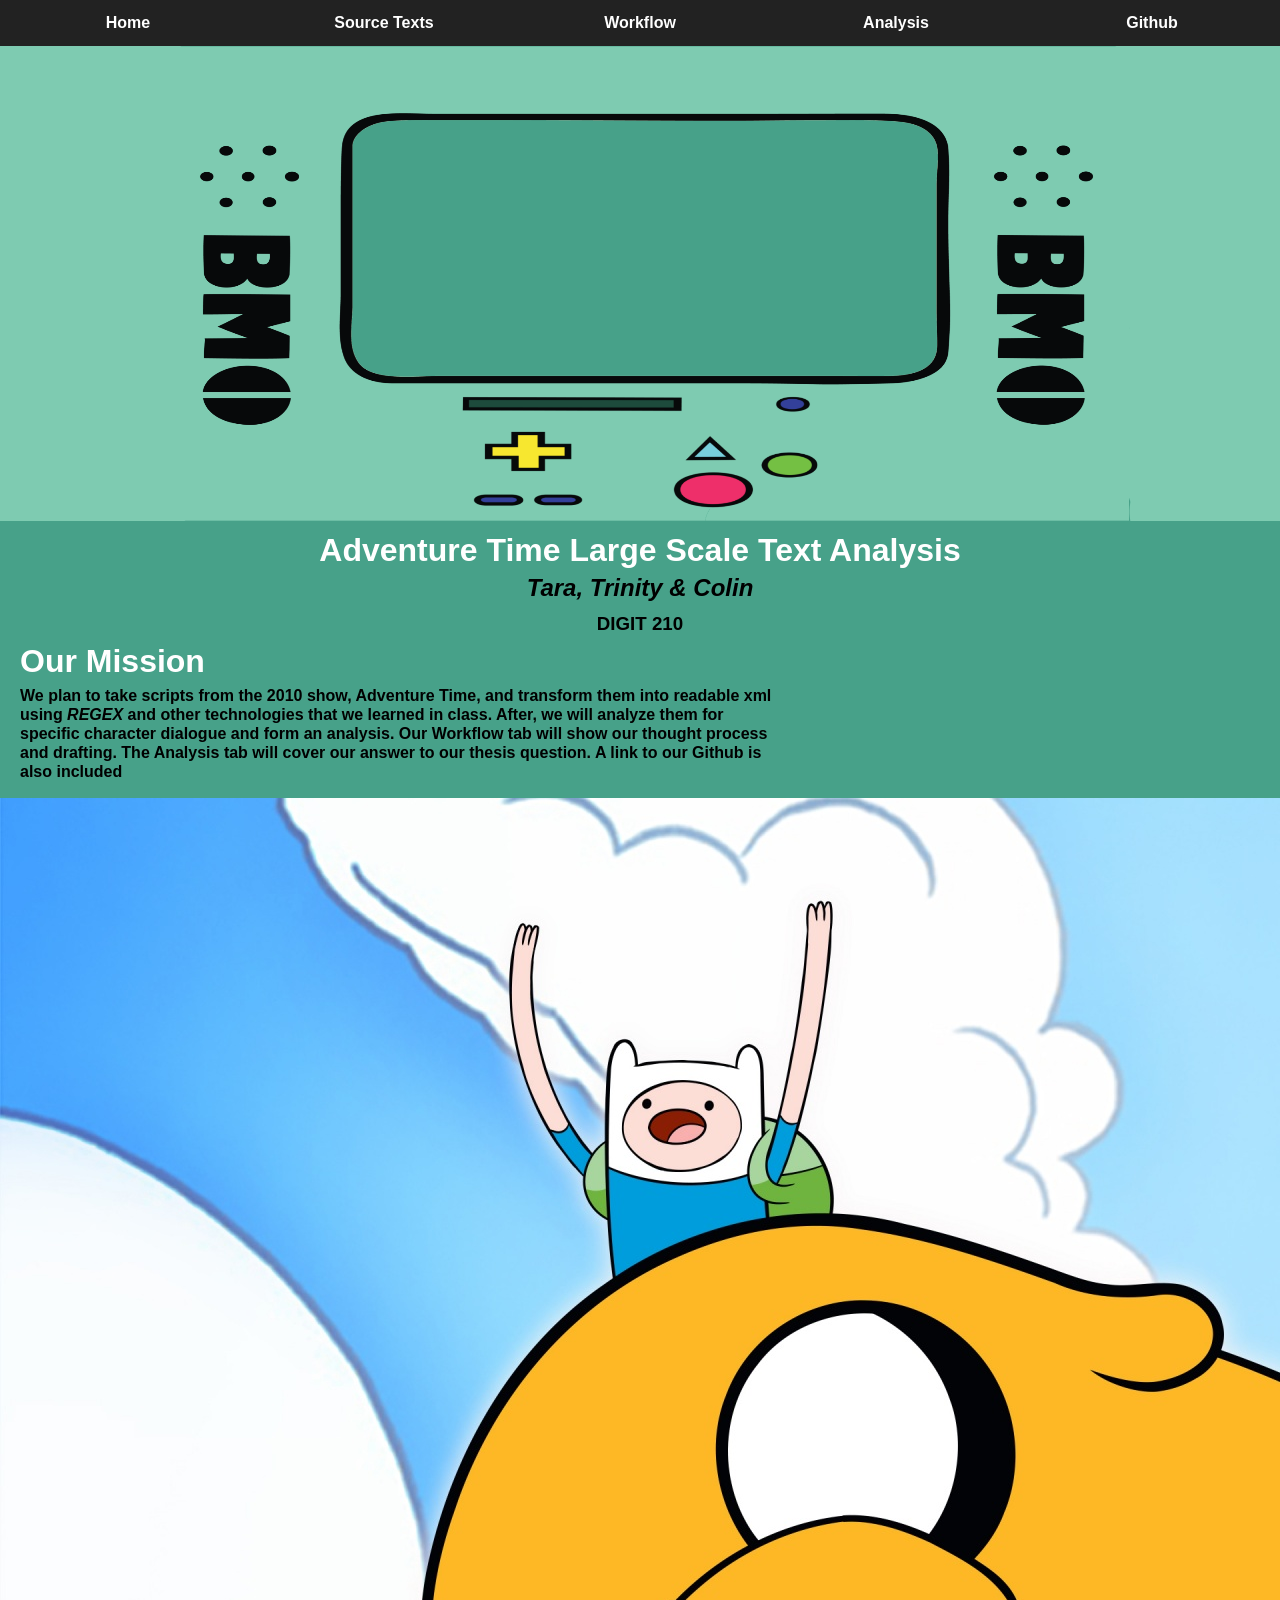
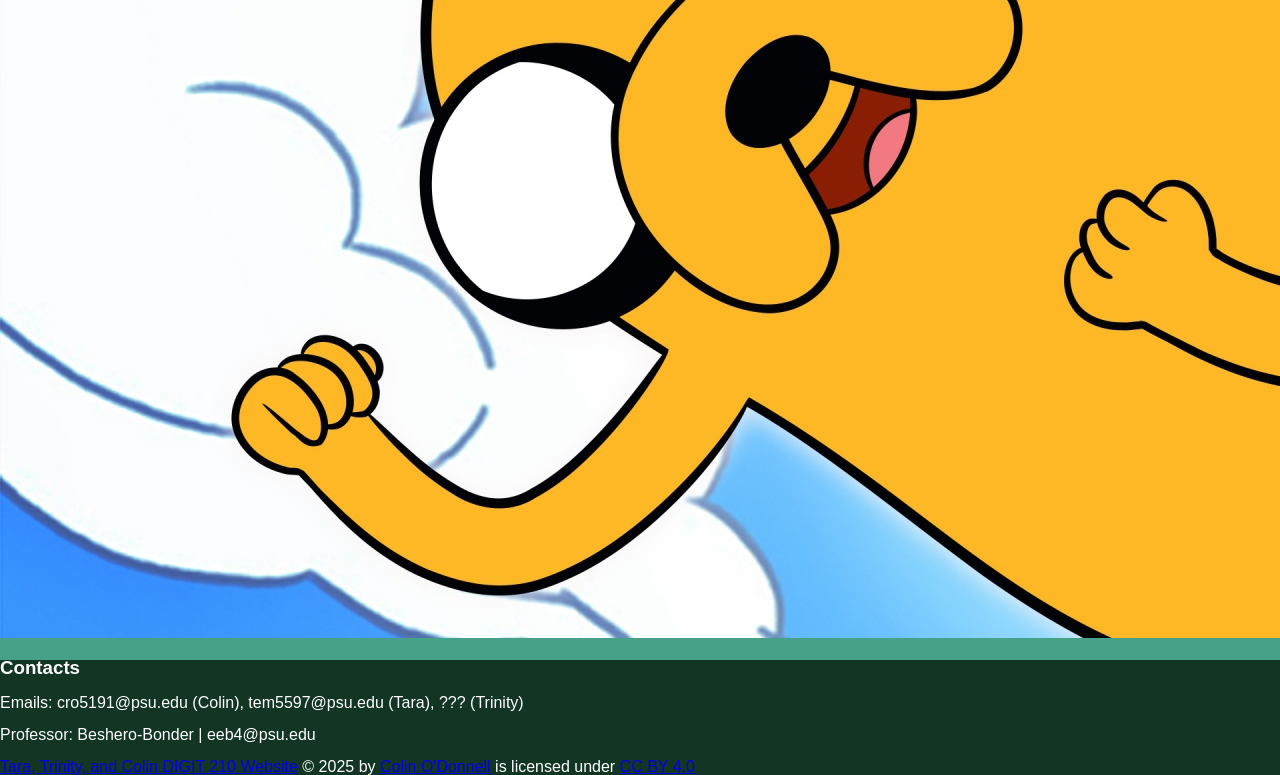
==== docs/index.html @ f9e082cf "fixed faulty .gitignore" ====
<!DOCTYPE html>
<html xmlns="http://www.w3.org/1999/xhtml">
  
    <head>
       
        <title>Adventure Time Large Text Analysis</title>
        <meta charset="UTF-8" />
        <meta name="viewport" content="width=device-width, initial-scale=1.0" />
       
        <link rel="stylesheet" type="text/css" href="style.css" />
    </head>
    
    
    <body>
        <nav class="navbar">
            <a href="index.html">Home</a>
            <a href="https://adventuretime.fandom.com/wiki/Category:Transcripts" target="_blank">Source Texts</a>
            <a href="workflow.html">Workflow</a>
            <a href="analysis.html">Analysis</a>
            <a href="https://github.com/Tara1224/AdventureTime" target="_blank">Github</a>
        </nav>
       
        
            <div style="max-width: 560px; margin: center;">
                <iframe class="video" height="300" width="700"
                    src="https://www.youtube.com/embed/kMDaAcfCYow?si=d3mngenCUAfMWAOf"
                    title="YouTube video player"
                    style="border: 1;"
                    allow="accelerometer; autoplay; clipboard-write; encrypted-media; gyroscope; picture-in-picture; web-share"
                    allowfullscreen="">
                </iframe>
                <img src="images/bmo.png" alt="background" class="computer">
                </img>
            </div>
           
        
        <h1 style="text-align:center;">Adventure Time Large Scale Text Analysis</h1>
        <h2 style="text-align:center;"><i>Tara, Trinity &amp; Colin</i></h2>
        <h3 style="text-align:center;">DIGIT 210</h3>
        <div class="mission-container">
            <div class="mission-text">
                <h1 style="margin-left:20px;">Our Mission</h1>
                <h4 style="margin-left:20px;">
                    We plan to take scripts from the 2010 show, Adventure Time, and transform them into readable xml<br></br>
                    using <i>REGEX</i> and other technologies that we learned in class. After, we will analyze them for<br></br>
                    specific character dialogue and form an analysis.
                    Our Workflow tab will show our thought process<br></br>
                    and drafting. The Analysis tab will cover our answer to our thesis question. A link to our Github is<br></br>
                    also included
                </h4>
            </div>
            
            
         
            
        </div>
        <img src="images/finn.jpg" alt="finn the human" class="finn"></img>
        <footer>
        <h3><b>Contacts</b> 
        </h3>
        
        
        Emails: cro5191@psu.edu (Colin), tem5597@psu.edu (Tara), ??? (Trinity)<br></br>
        Professor: Beshero-Bonder | eeb4@psu.edu<br></br>
        <a href="https://example.com">Tara, Trinity, and Colin DIGIT 210 Website</a> © 2025 by <a href="https://example.com">Colin O'Donnell</a> is licensed under <a href="https://creativecommons.org/licenses/by/4.0/">CC BY 4.0</a><img src="https://mirrors.creativecommons.org/presskit/icons/cc.svg" alt="" style="max-width: 1em;max-height:1em;margin-left: .2em;"></img>
        </footer>
    </body>
</html>
---- docs/style.css ----
figcaption { 
    text-align: center;
    background: pink;
    }
    
body {
    background: #47A189;
    font-family: Arial, "Courier New", sans-serif;
    line-height:1.0em;
    margin: 0;            
    overflow-x: hidden;  
}
/*.computer and .video are apart of the bmo setup, where the z-index indicates which sits on top. 
In this case, the computer.png sits on top.*/ 
.computer {
    position: relative;
    display: block;   
    width: 100vw;        
    height: 475px;         
    overflow: hidden;
    z-index: 2;
    pointer-events: none; 
    /*this pointer-events: none; gives an error in CSS editor but it works in the browser so I will keep it*/
}
.video {
    position: absolute;      
    top: 80px;              
    left: 325px;             
    width: 700px;          
    height: 300px;
    z-index: 1;            
}



.navbar {
    background-color: #222;
    display: flex; 
}


.navbar a {
    flex: 1;                   
    text-align: center;
    padding: 15px;
    color: white;
    text-decoration: none;
    font-weight: bold;
    display: block;
}


.navbar a:hover {
    background-color: #47A189;
}

h1 {
   color: white;
}
footer {
    background:#123524;
    color: white;
}
h4 {
    line-height:0.6em;
    
}
.finn {
    display: inline-block;           
    transition: transform 1.1s ease; 
}

.finn:hover {
transform: translateY(-25px);
}
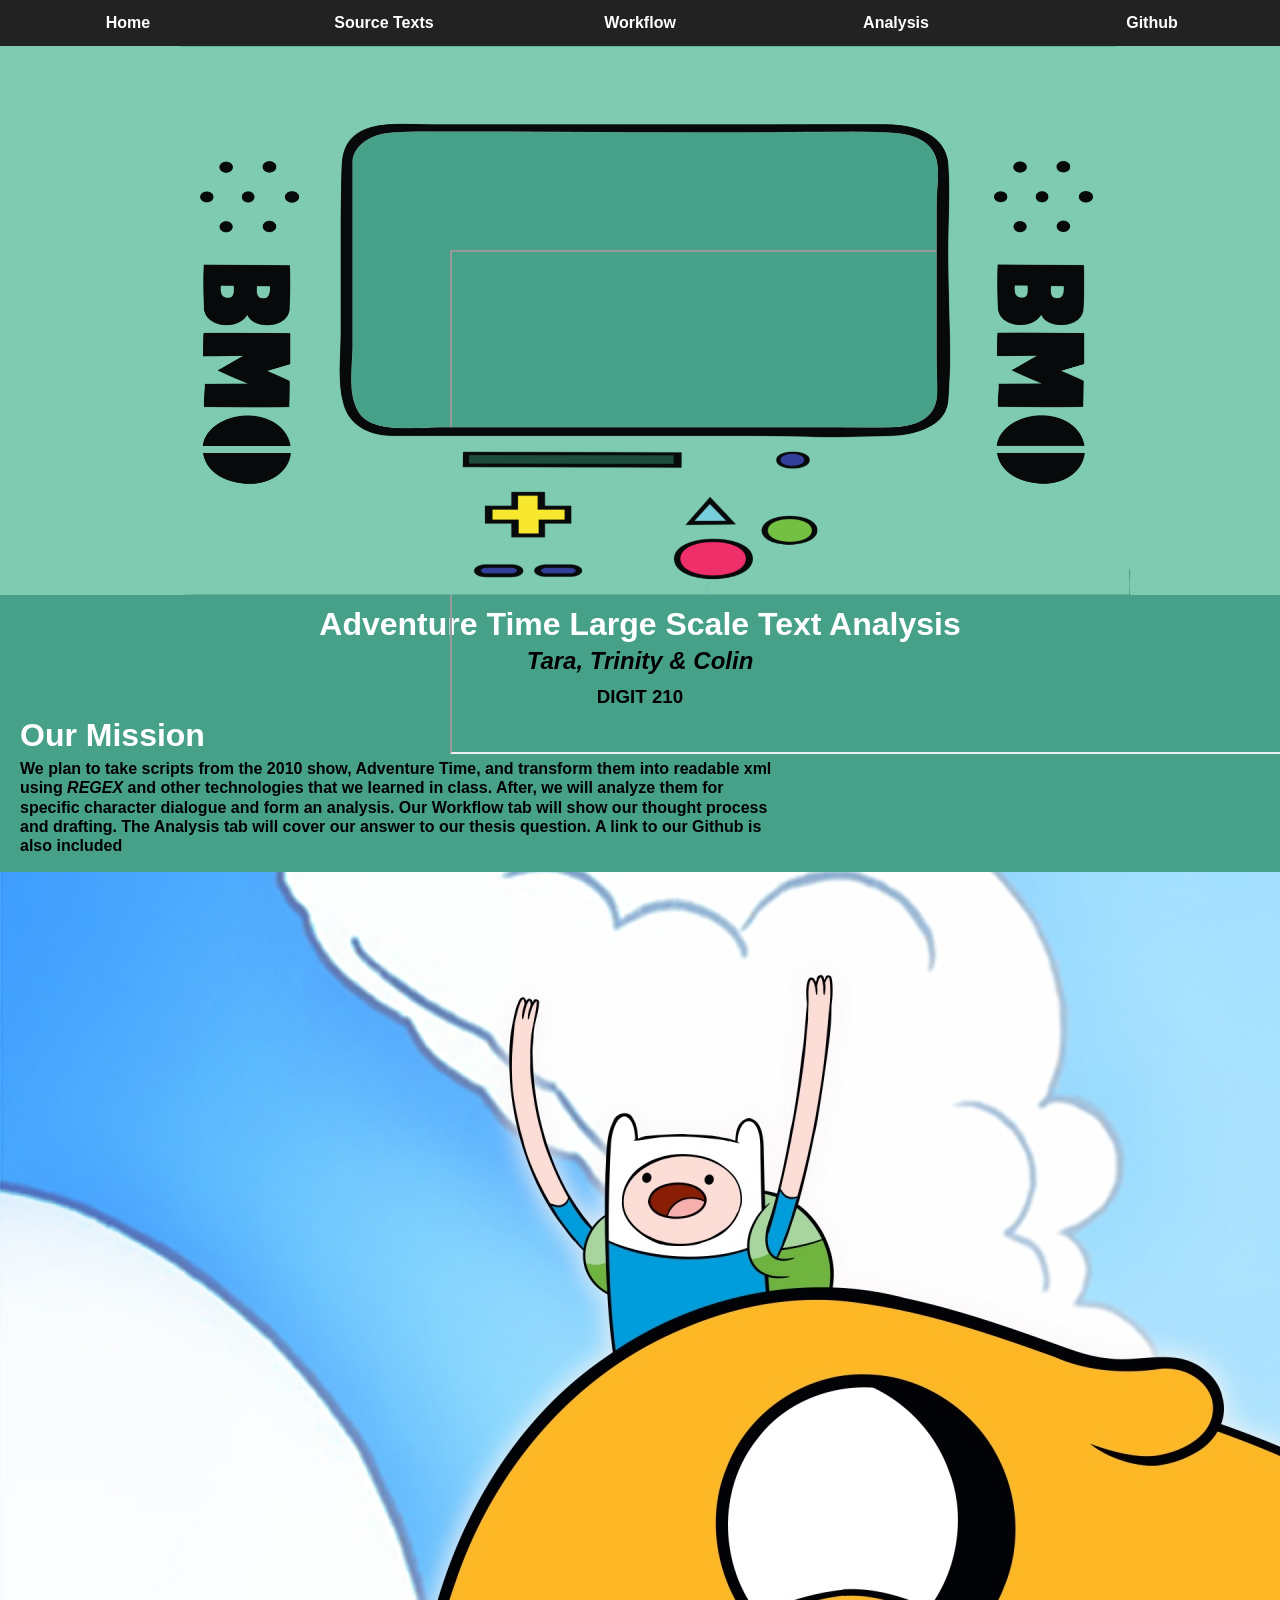
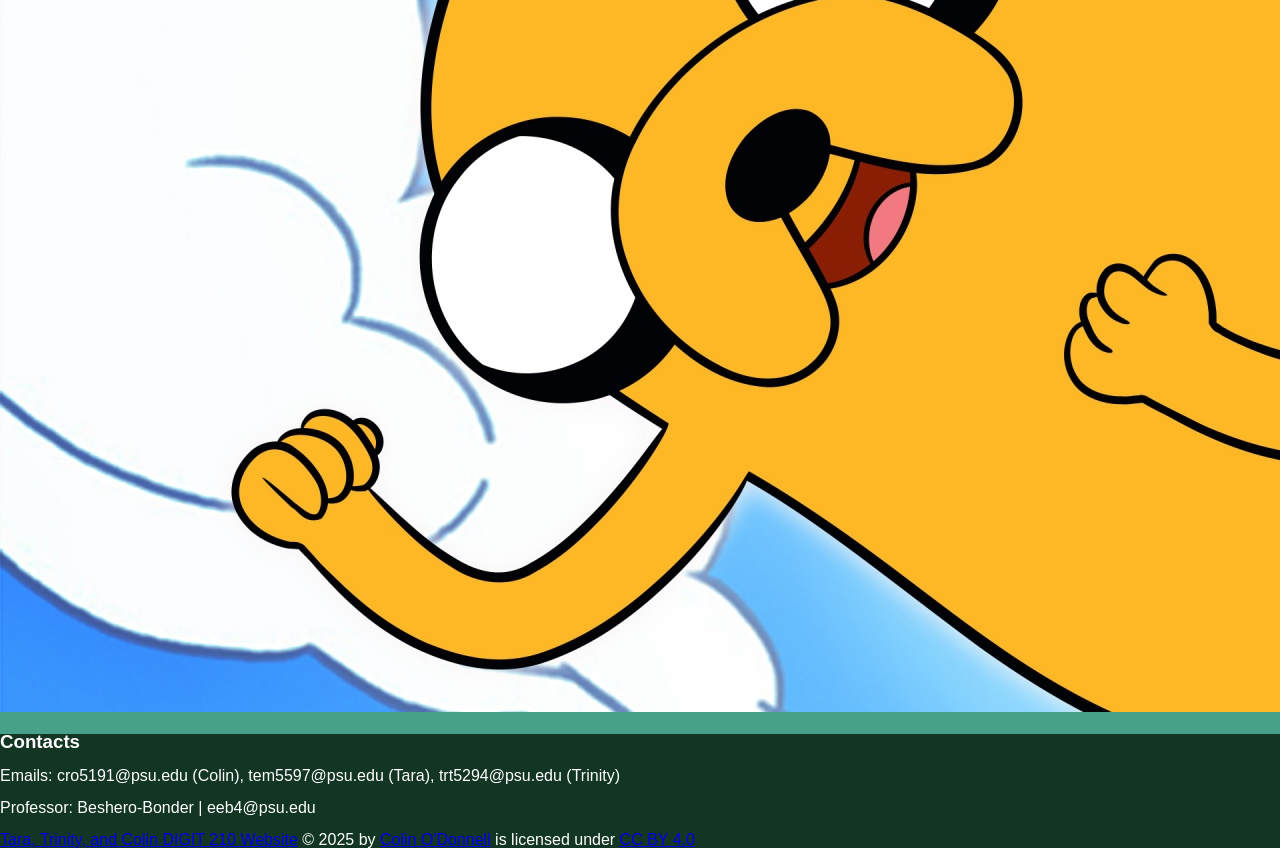
==== commit 784eba5e: "added documentation" ====
--- a/docs/index.html
+++ b/docs/index.html
@@ -60,7 +60,7 @@
         </h3>
         
         
-        Emails: cro5191@psu.edu (Colin), tem5597@psu.edu (Tara), ??? (Trinity)<br></br>
+        Emails: cro5191@psu.edu (Colin), tem5597@psu.edu (Tara), trt5294@psu.edu (Trinity)<br></br>
         Professor: Beshero-Bonder | eeb4@psu.edu<br></br>
         <a href="https://example.com">Tara, Trinity, and Colin DIGIT 210 Website</a> © 2025 by <a href="https://example.com">Colin O'Donnell</a> is licensed under <a href="https://creativecommons.org/licenses/by/4.0/">CC BY 4.0</a><img src="https://mirrors.creativecommons.org/presskit/icons/cc.svg" alt="" style="max-width: 1em;max-height:1em;margin-left: .2em;"></img>
         </footer>
--- a/docs/style.css
+++ b/docs/style.css
@@ -16,7 +16,7 @@
     position: relative;
     display: block;   
     width: 100vw;        
-    height: 475px;         
+    height:auto;
     overflow: hidden;
     z-index: 2;
     pointer-events: none; 
@@ -24,10 +24,10 @@
 }
 .video {
     position: absolute;      
-    top: 80px;              
-    left: 325px;             
-    width: 700px;          
-    height: 300px;
+    top: 250px;              
+    left: 450px;             
+    width: 900px;          
+    height: 500px;
     z-index: 1;            
 }
 
@@ -72,4 +72,4 @@
 
 .finn:hover {
 transform: translateY(-25px);
-}
+}
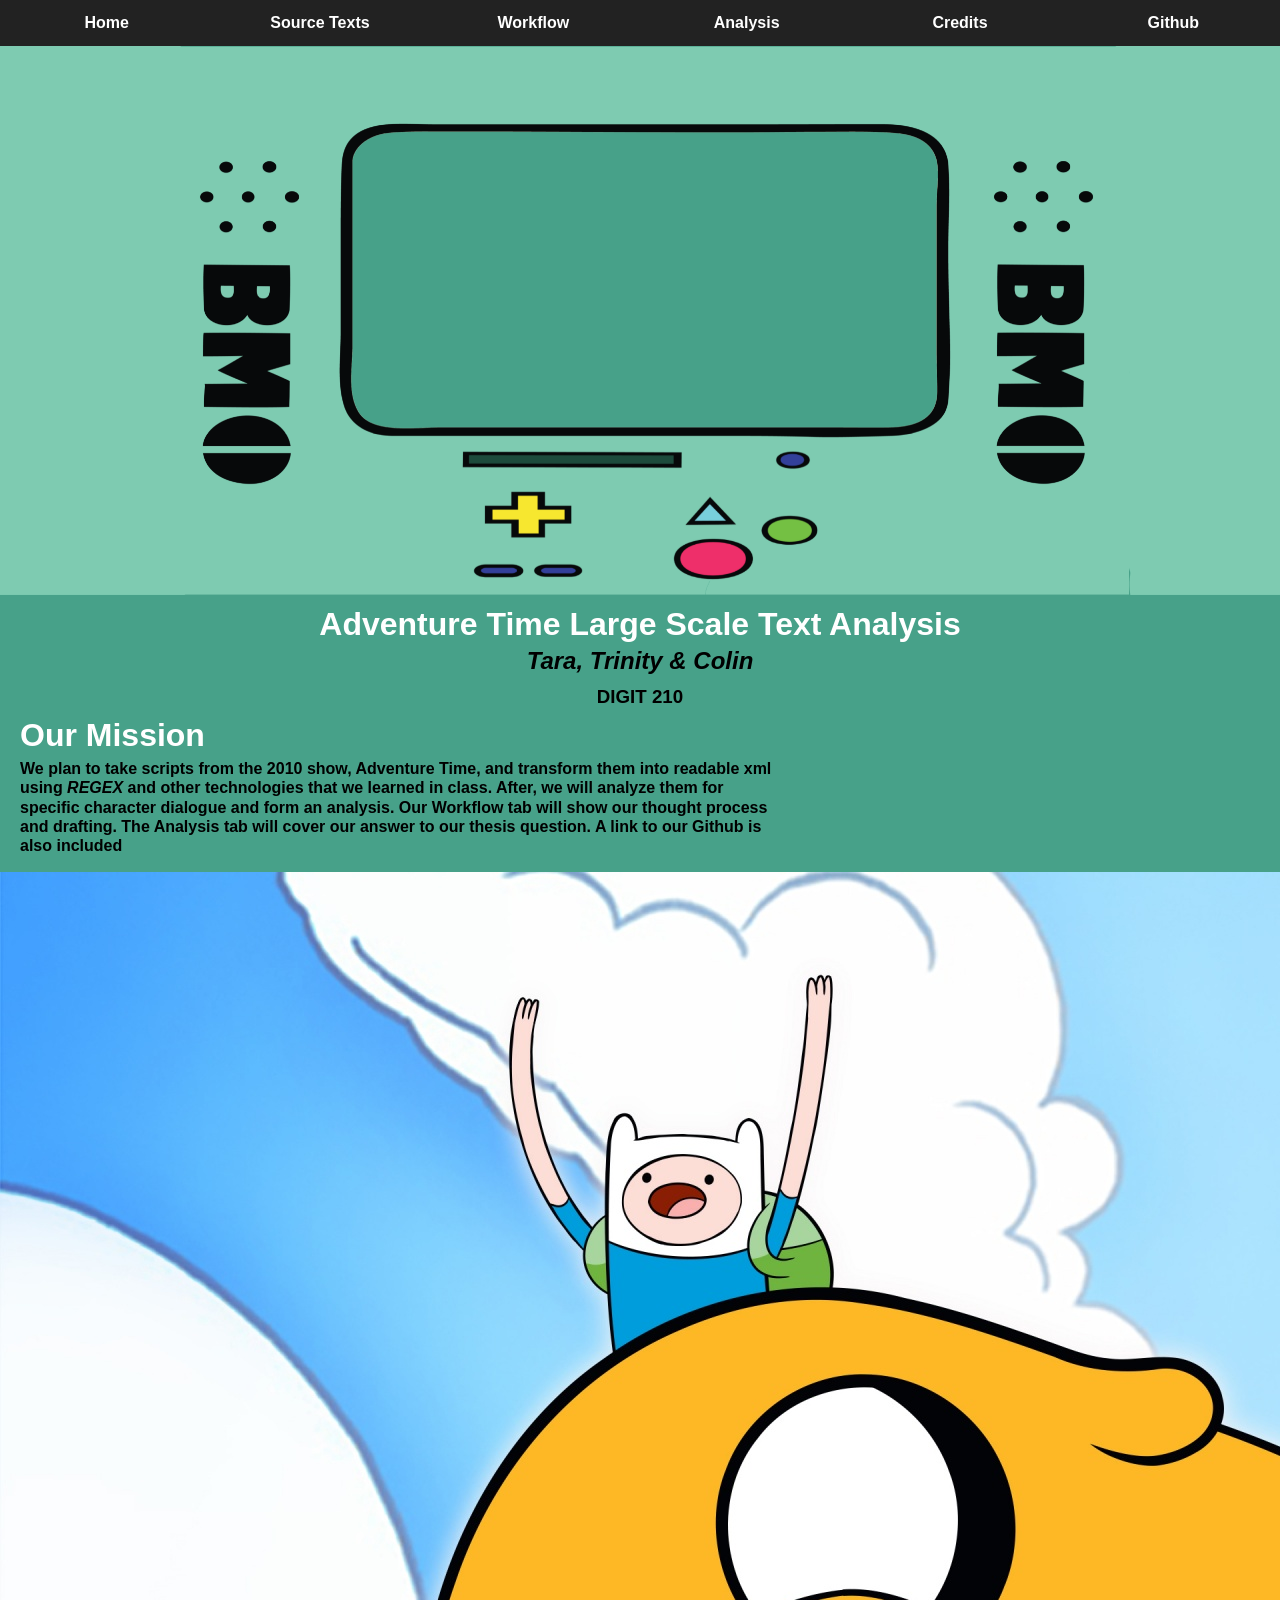
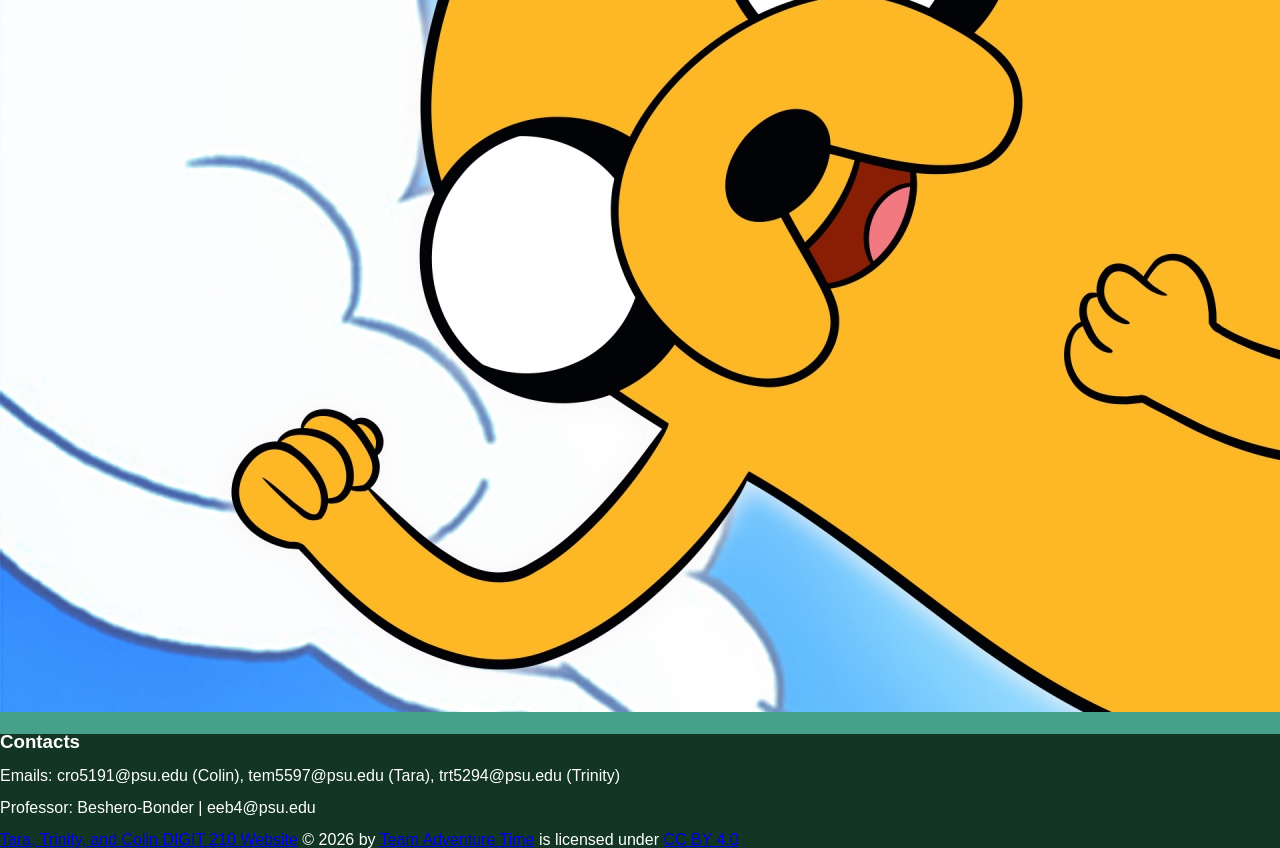
==== commit 4f6c5268: "credits page" ====
--- a/docs/index.html
+++ b/docs/index.html
@@ -17,6 +17,7 @@
             <a href="https://adventuretime.fandom.com/wiki/Category:Transcripts" target="_blank">Source Texts</a>
             <a href="workflow.html">Workflow</a>
             <a href="analysis.html">Analysis</a>
+            <a href="credits.html">Credits</a>
             <a href="https://github.com/Tara1224/AdventureTime" target="_blank">Github</a>
         </nav>
        
@@ -56,13 +57,13 @@
         </div>
         <img src="images/finn.jpg" alt="finn the human" class="finn"></img>
         <footer>
-        <h3><b>Contacts</b> 
-        </h3>
-        
-        
-        Emails: cro5191@psu.edu (Colin), tem5597@psu.edu (Tara), trt5294@psu.edu (Trinity)<br></br>
-        Professor: Beshero-Bonder | eeb4@psu.edu<br></br>
-        <a href="https://example.com">Tara, Trinity, and Colin DIGIT 210 Website</a> © 2025 by <a href="https://example.com">Colin O'Donnell</a> is licensed under <a href="https://creativecommons.org/licenses/by/4.0/">CC BY 4.0</a><img src="https://mirrors.creativecommons.org/presskit/icons/cc.svg" alt="" style="max-width: 1em;max-height:1em;margin-left: .2em;"></img>
+            <h3><b>Contacts</b> 
+            </h3>
+            
+            
+            Emails: cro5191@psu.edu (Colin), tem5597@psu.edu (Tara), trt5294@psu.edu (Trinity)<br></br>
+            Professor: Beshero-Bonder | eeb4@psu.edu<br></br>
+            <a href="https://example.com">Tara, Trinity, and Colin DIGIT 210 Website</a> © 2026 by <a href="https://example.com">Team Adventure Time</a> is licensed under <a href="https://creativecommons.org/licenses/by/4.0/">CC BY 4.0</a><img src="https://mirrors.creativecommons.org/presskit/icons/cc.svg" alt="" style="max-width: 1em;max-height:1em;margin-left: .2em;"></img>
         </footer>
     </body>
 </html>
--- a/docs/style.css
+++ b/docs/style.css
@@ -24,8 +24,8 @@
 }
 .video {
     position: absolute;      
-    top: 250px;              
-    left: 450px;             
+    top: 50px;              
+    left: 250px;             
     width: 900px;          
     height: 500px;
     z-index: 1;            
@@ -72,4 +72,14 @@
 
 .finn:hover {
 transform: translateY(-25px);
+}
+
+.cyto {
+  display: inline-block;
+  transition: transform 0.7s ease;
+  transform-origin: left;
+}
+
+.cyto:hover {
+  transform: translateY(100px) scale(1.5);
 }
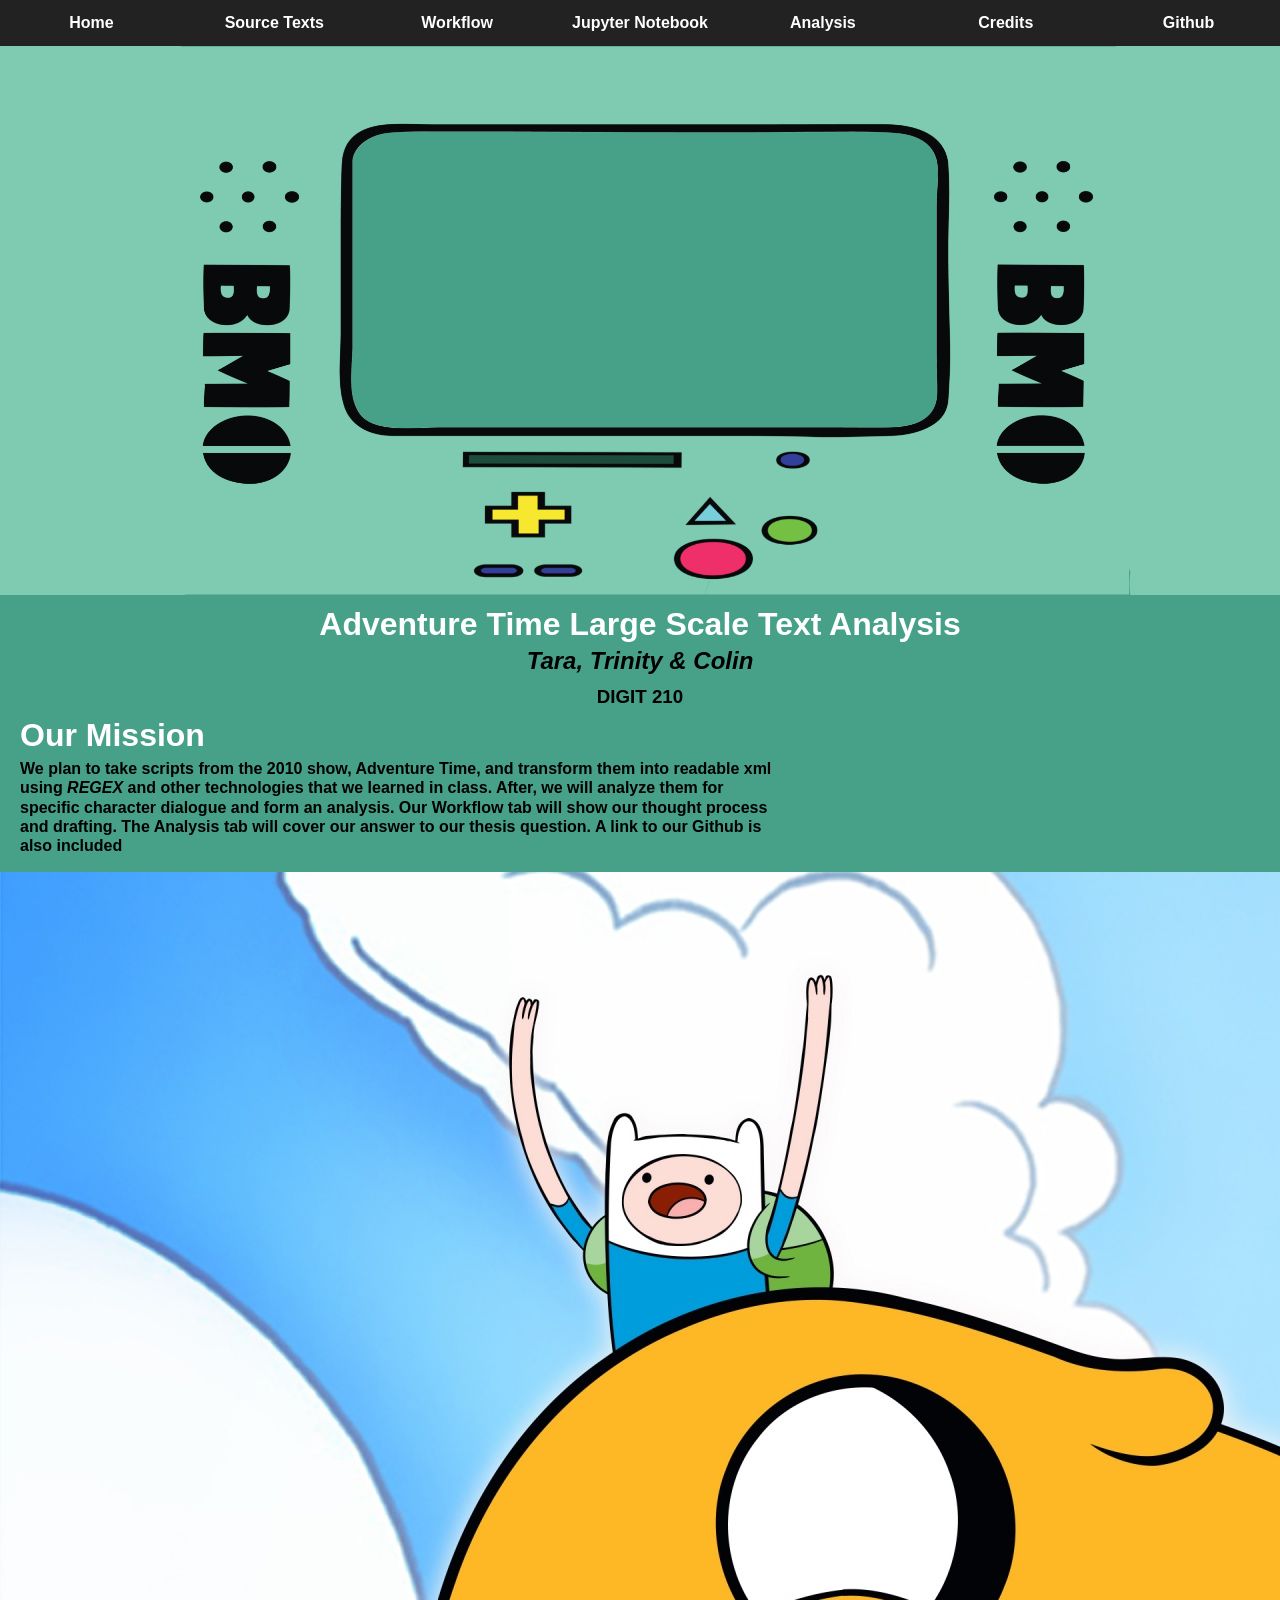
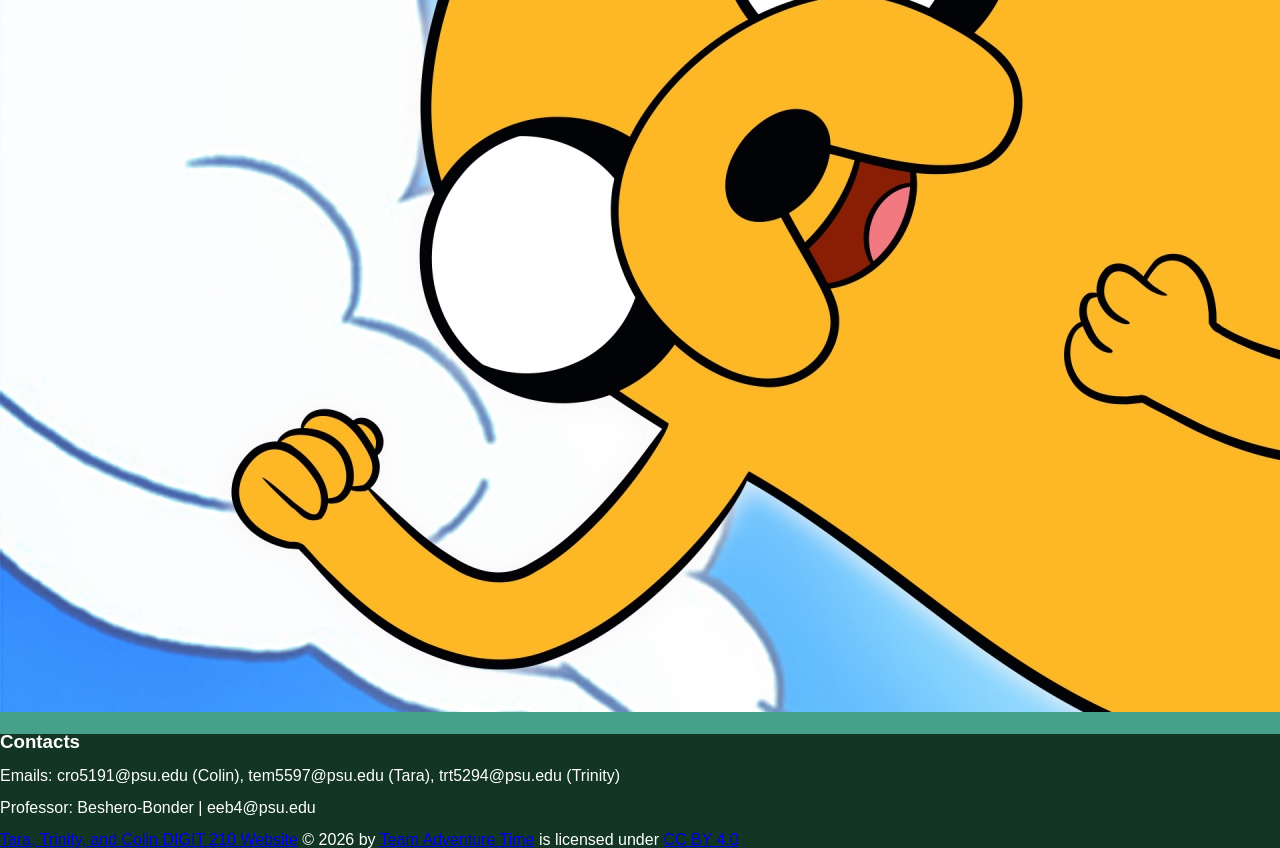
==== commit 85176e6b: "jupyter notebook page" ====
--- a/docs/index.html
+++ b/docs/index.html
@@ -16,8 +16,10 @@
             <a href="index.html">Home</a>
             <a href="https://adventuretime.fandom.com/wiki/Category:Transcripts" target="_blank">Source Texts</a>
             <a href="workflow.html">Workflow</a>
+            <a href="jupyter.html">Jupyter Notebook</a>
             <a href="analysis.html">Analysis</a>
             <a href="credits.html">Credits</a>
+            
             <a href="https://github.com/Tara1224/AdventureTime" target="_blank">Github</a>
         </nav>
        
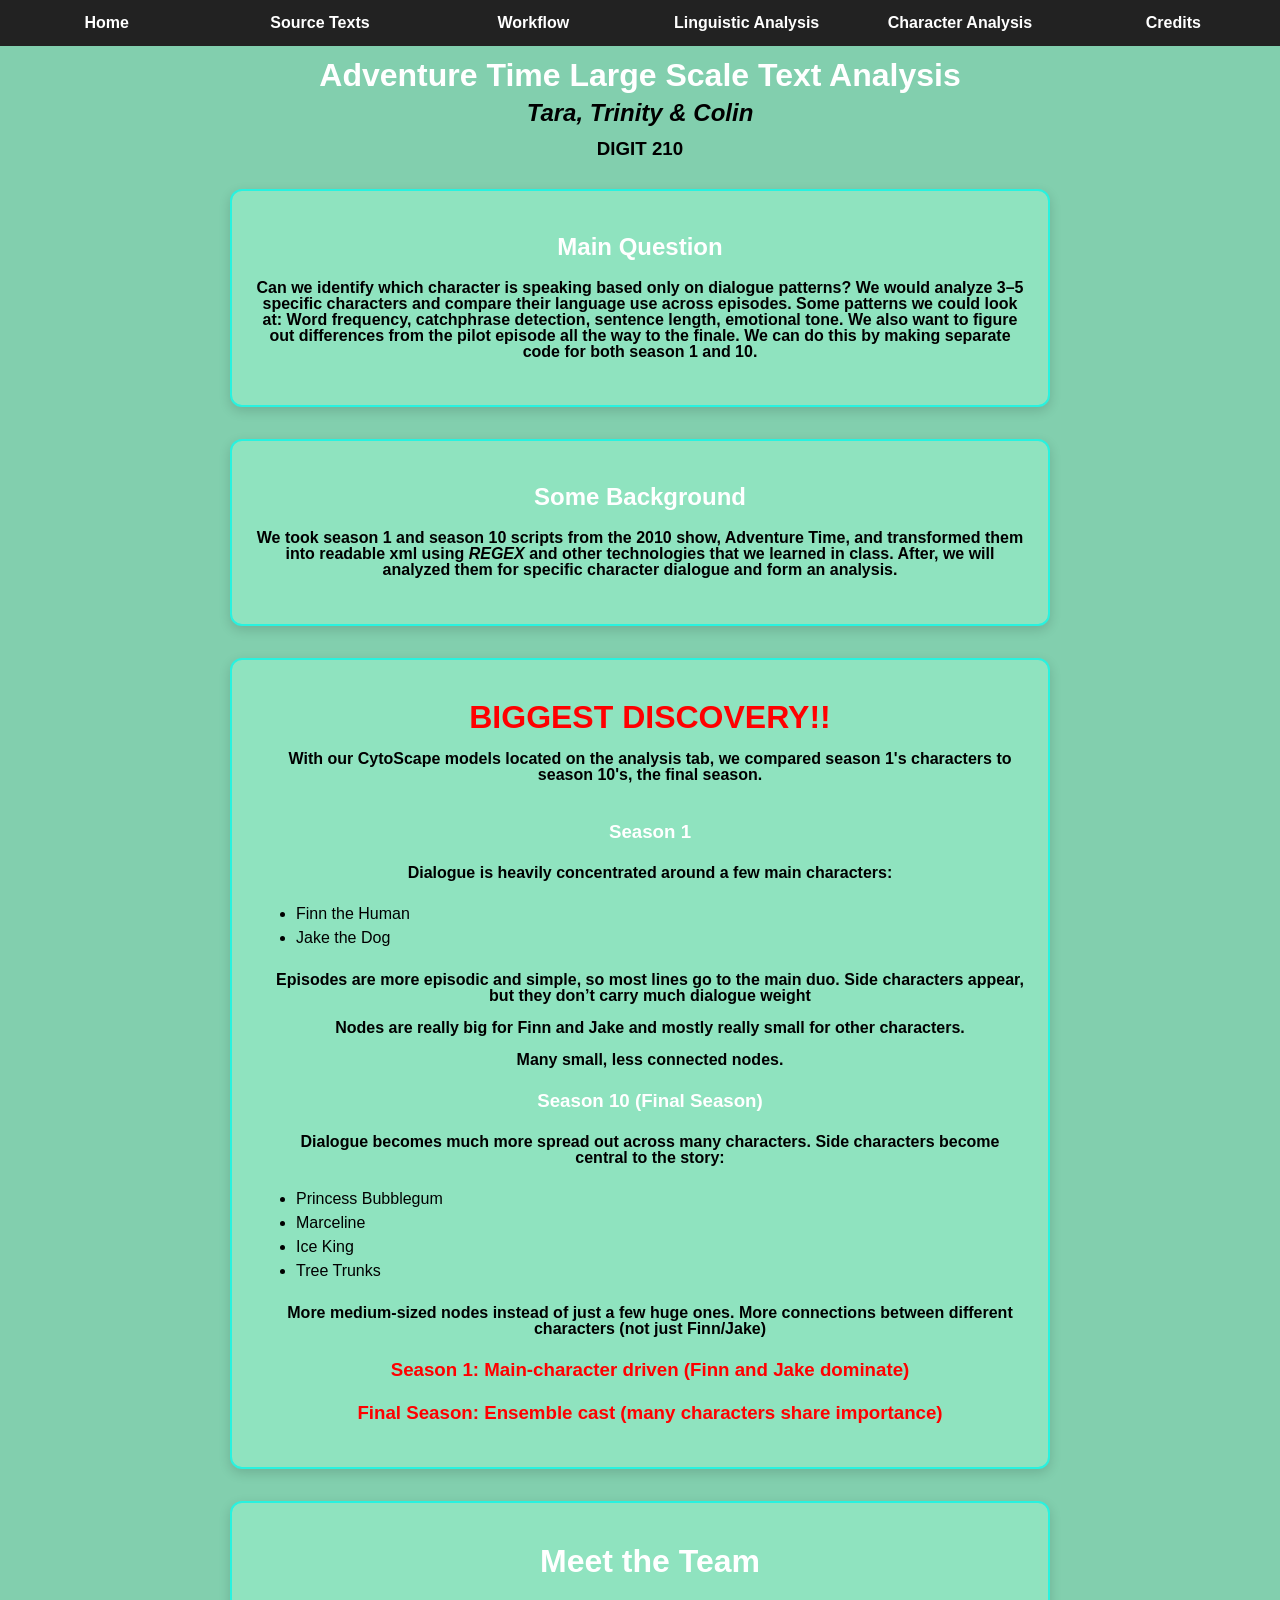
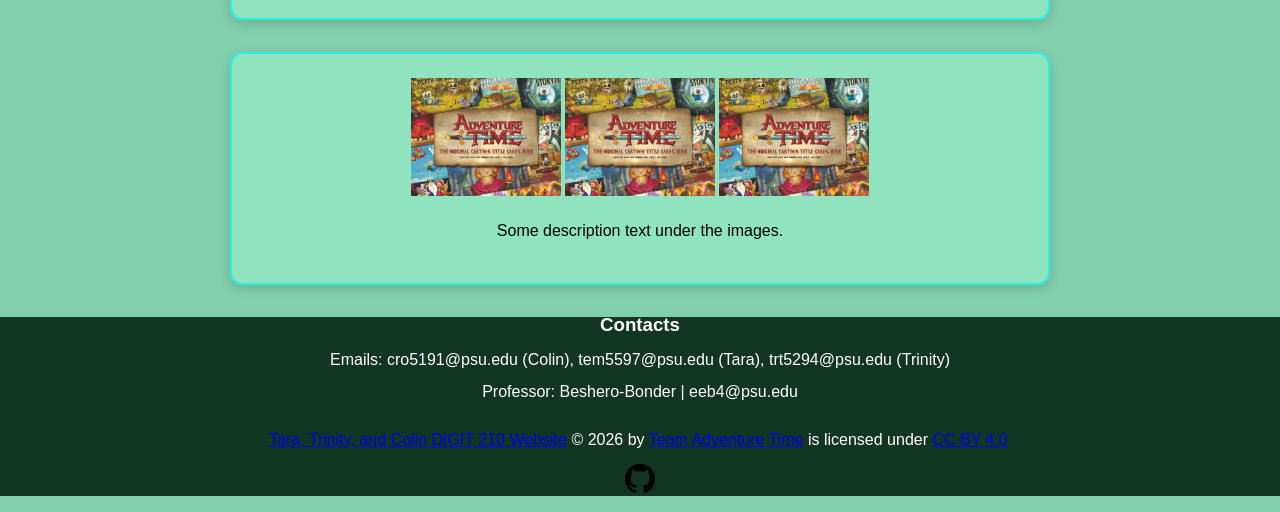
==== commit 1f90ebc7: "FINAL REVISION BEFORE DIGIT WORKS w/o Headshot" ====
--- a/docs/index.html
+++ b/docs/index.html
@@ -14,58 +14,127 @@
     <body>
         <nav class="navbar">
             <a href="index.html">Home</a>
-            <a href="https://adventuretime.fandom.com/wiki/Category:Transcripts" target="_blank">Source Texts</a>
+            <a href="texts.html">Source Texts</a>
             <a href="workflow.html">Workflow</a>
-            <a href="jupyter.html">Jupyter Notebook</a>
-            <a href="analysis.html">Analysis</a>
+            <a href="jupyter.html">Linguistic Analysis</a>
+            <a href="analysis.html">Character Analysis</a>
             <a href="credits.html">Credits</a>
             
-            <a href="https://github.com/Tara1224/AdventureTime" target="_blank">Github</a>
+            
         </nav>
        
         
-            <div style="max-width: 560px; margin: center;">
-                <iframe class="video" height="300" width="700"
-                    src="https://www.youtube.com/embed/kMDaAcfCYow?si=d3mngenCUAfMWAOf"
-                    title="YouTube video player"
-                    style="border: 1;"
-                    allow="accelerometer; autoplay; clipboard-write; encrypted-media; gyroscope; picture-in-picture; web-share"
-                    allowfullscreen="">
-                </iframe>
-                <img src="images/bmo.png" alt="background" class="computer">
-                </img>
-            </div>
+            
            
         
         <h1 style="text-align:center;">Adventure Time Large Scale Text Analysis</h1>
         <h2 style="text-align:center;"><i>Tara, Trinity &amp; Colin</i></h2>
         <h3 style="text-align:center;">DIGIT 210</h3>
-        <div class="mission-container">
-            <div class="mission-text">
-                <h1 style="margin-left:20px;">Our Mission</h1>
-                <h4 style="margin-left:20px;">
-                    We plan to take scripts from the 2010 show, Adventure Time, and transform them into readable xml<br></br>
-                    using <i>REGEX</i> and other technologies that we learned in class. After, we will analyze them for<br></br>
+        <section>
+            <div class="content-box">
+                <h1 style="text-align:center;">Main Question</h1>
+                <h4 style="text-align:center;">
+                    Can we identify which character is speaking based only on dialogue patterns? We would analyze 3–5 specific 
+                    characters and compare their language use across episodes. Some patterns we could look at: Word frequency,
+                    catchphrase detection, sentence length, emotional tone. We also want to figure out differences from the pilot episode
+                    all the way to the finale. We can do this by making separate code for both season 1 and 10.
+                    
+                </h4>
+        </div>
+    </section>
+        <section>
+        
+            <div class="content-box">
+                <h1 style="text-align:center;">Some Background</h1>
+                <h4 style="text-align:center;">
+                    We took season 1 and season 10 scripts from the 2010 show, Adventure Time, and transformed them into readable xml
+                    using <i>REGEX</i> and other technologies that we learned in class. After, we will analyzed them for
                     specific character dialogue and form an analysis.
-                    Our Workflow tab will show our thought process<br></br>
-                    and drafting. The Analysis tab will cover our answer to our thesis question. A link to our Github is<br></br>
-                    also included
+                    
                 </h4>
             </div>
             
             
+            
          
             
+        </section>
+        
+            
+            
+            
+            
+        
+        <div class="content-box">
+            
+                <h1 style="margin-left:20px; color:red;">BIGGEST DISCOVERY!!</h1>
+                <h4 style="margin-left:20px;">
+                    With our CytoScape models located on the analysis tab, we compared season 1's characters to season 10's, the final season.<br></br>
+                    
+                </h4>
+                <h3 style="margin-left:20px; color:white;">Season 1</h3>
+                <h4 style="margin-left:20px;">
+                    Dialogue is heavily concentrated around a few main characters:</h4>
+                    <ul style="text-align:left;">
+                        <li>Finn the Human</li>
+                        <li>Jake the Dog</li>
+                    </ul>
+                <h4 style="margin-left:20px;">
+                    Episodes are more episodic and simple, so most lines go to the main duo.
+                    Side characters appear, but they don’t carry much dialogue weight<br></br>
+                    Nodes are really big for Finn and Jake and mostly really small for other characters.<br>
+                    </br>
+                    Many small, less connected nodes. 
+                </h4>
+                <h3 style="margin-left:20px; color:white;">Season 10 (Final Season)</h3>
+                <h4 style="margin-left:20px;">
+                    Dialogue becomes much more spread out across many characters.
+                    Side characters become central to the story:</h4>
+            <ul style="text-align:left;">
+                    <li>Princess Bubblegum</li>
+                    <li>Marceline</li>
+                    <li>Ice King</li>
+                    <li>Tree Trunks</li>
+                </ul>
+                <h4 style="margin-left:20px;">
+                    More medium-sized nodes instead of just a few huge ones. More connections between different characters (not just Finn/Jake)
+                </h4>
+                <h3 style="margin-left:20px; color:red;">Season 1: Main-character driven (Finn and Jake dominate)</h3>
+                <h3 style="margin-left:20px; color:red;">Final Season: Ensemble cast (many characters share importance)</h3>
+                
+            
+            
+            
+            
         </div>
-        <img src="images/finn.jpg" alt="finn the human" class="finn"></img>
+        
+        <div class="content-box">
+            <h1 style="margin-left:20px; color:white;">Meet the Team</h1>
+           
+        </div>
+        <div class="content-box">
+            
+           <!-- these are filler images -->
+            <div class="image-row">
+                <img src="images/titlecard.jpg" width="150" alt="img1"></img>
+                <img src="images/titlecard.jpg" width="150" alt="img2"></img>
+                <img src="images/titlecard.jpg" width="150" alt="img3"></img>
+            </div>
+            
+            <p>Some description text under the images.</p>
+        </div>
         <footer>
-            <h3><b>Contacts</b> 
+            <h3 style="text-align:center;"><b>Contacts</b> 
             </h3>
             
             
-            Emails: cro5191@psu.edu (Colin), tem5597@psu.edu (Tara), trt5294@psu.edu (Trinity)<br></br>
-            Professor: Beshero-Bonder | eeb4@psu.edu<br></br>
-            <a href="https://example.com">Tara, Trinity, and Colin DIGIT 210 Website</a> © 2026 by <a href="https://example.com">Team Adventure Time</a> is licensed under <a href="https://creativecommons.org/licenses/by/4.0/">CC BY 4.0</a><img src="https://mirrors.creativecommons.org/presskit/icons/cc.svg" alt="" style="max-width: 1em;max-height:1em;margin-left: .2em;"></img>
+            
+            <p style="text-align:center;">Emails: cro5191@psu.edu (Colin), tem5597@psu.edu (Tara), trt5294@psu.edu (Trinity)<br></br>
+                Professor: Beshero-Bonder | eeb4@psu.edu<br></br></p>
+            <p style="text-align:center;"><a href="https://example.com">Tara, Trinity, and Colin DIGIT 210 Website</a> © 2026 by <a href="https://example.com">Team Adventure Time</a> is licensed under <a href="https://creativecommons.org/licenses/by/4.0/">CC BY 4.0</a><img src="https://mirrors.creativecommons.org/presskit/icons/cc.svg" alt="" style="max-width: 1em;max-height:1em;margin-left: .2em;"></img></p>
+            <p style="text-align:center;"><a href="https://github.com/Tara1224/AdventureTime.git" target="blank">
+                <img src="images/git.png" width="30" alt="GitHub Logo"></img>
+            </a></p>
         </footer>
     </body>
 </html>
--- a/docs/style.css
+++ b/docs/style.css
@@ -4,12 +4,27 @@
     }
     
 body {
-    background: #47A189;
+    background: #82CFAE;
     font-family: Arial, "Courier New", sans-serif;
     line-height:1.0em;
     margin: 0;            
     overflow-x: hidden;  
 }
+
+.content-box {
+    width: 60%;
+    margin: 2em auto; /* centers horizontally + adds vertical spacing */
+    padding: 1.5em;
+
+    background: #8FE3BF; /* cleaner than grey */
+    border: 2px solid #28f2df; /* matches your accent color */
+    border-radius: 12px; /* smooth corners */
+
+    box-shadow: 0 4px 12px rgba(0,0,0,0.15); /* subtle depth */
+    line-height: 1.5em; /* better readability */
+    text-align: center;
+}
+    
 /*.computer and .video are apart of the bmo setup, where the z-index indicates which sits on top. 
 In this case, the computer.png sits on top.*/ 
 .computer {
@@ -62,7 +77,7 @@
     color: white;
 }
 h4 {
-    line-height:0.6em;
+    line-height:1.0em;
     
 }
 .finn {
@@ -77,7 +92,7 @@
 .cyto {
   display: inline-block;
   transition: transform 0.7s ease;
-  transform-origin: left;
+  transform-origin: center;
 }
 
 .cyto:hover {
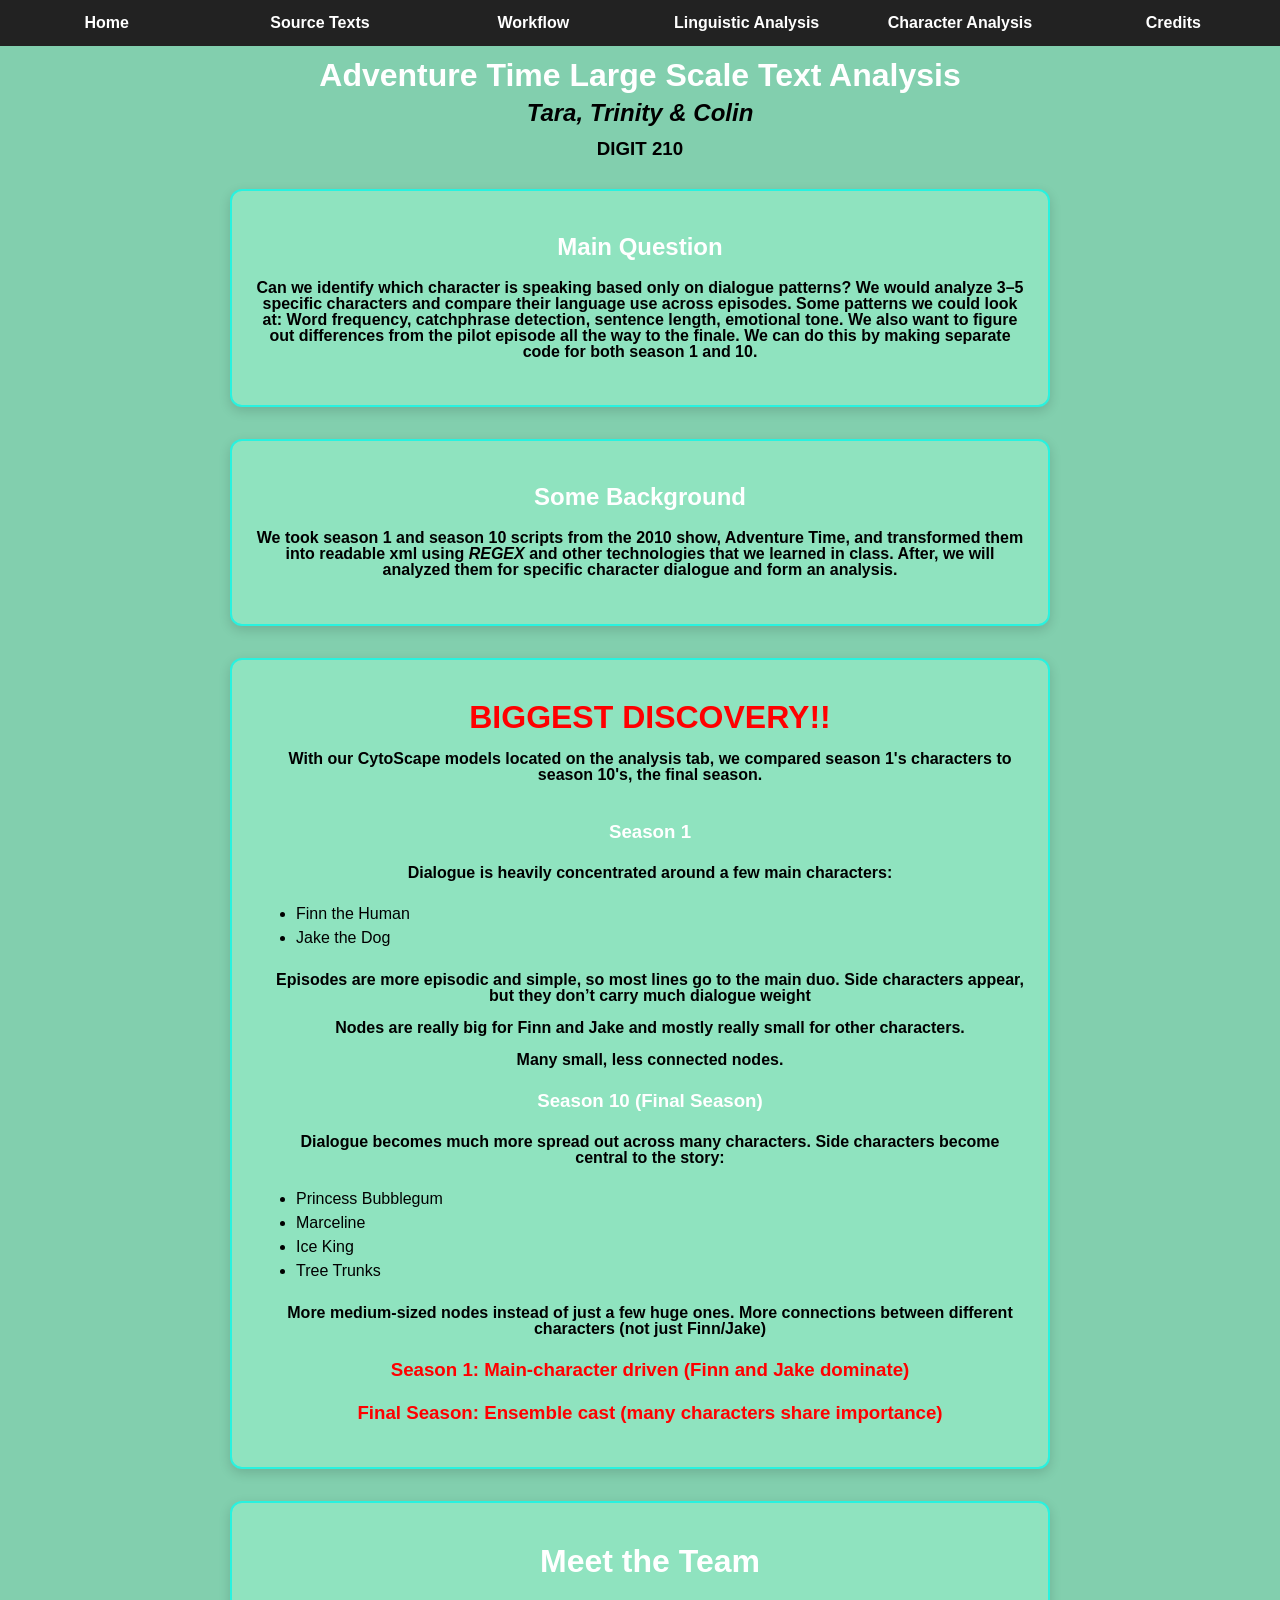
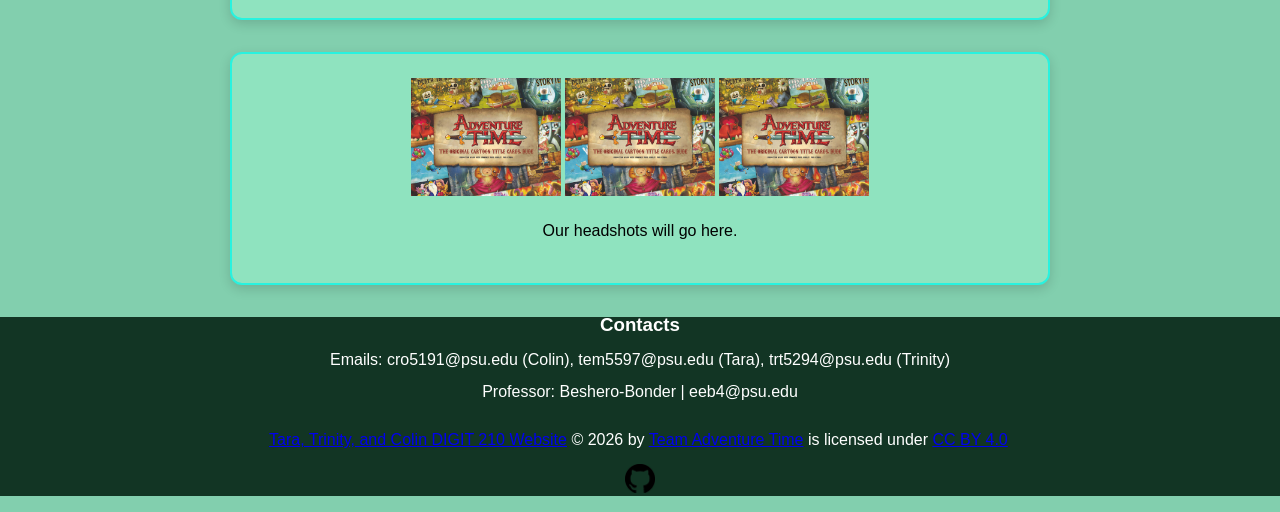
==== commit 6c7b58d0: "FINAL REVISION w/o HEADSHOTS" ====
--- a/docs/index.html
+++ b/docs/index.html
@@ -121,7 +121,7 @@
                 <img src="images/titlecard.jpg" width="150" alt="img3"></img>
             </div>
             
-            <p>Some description text under the images.</p>
+            <p>Our headshots will go here.</p>
         </div>
         <footer>
             <h3 style="text-align:center;"><b>Contacts</b> 
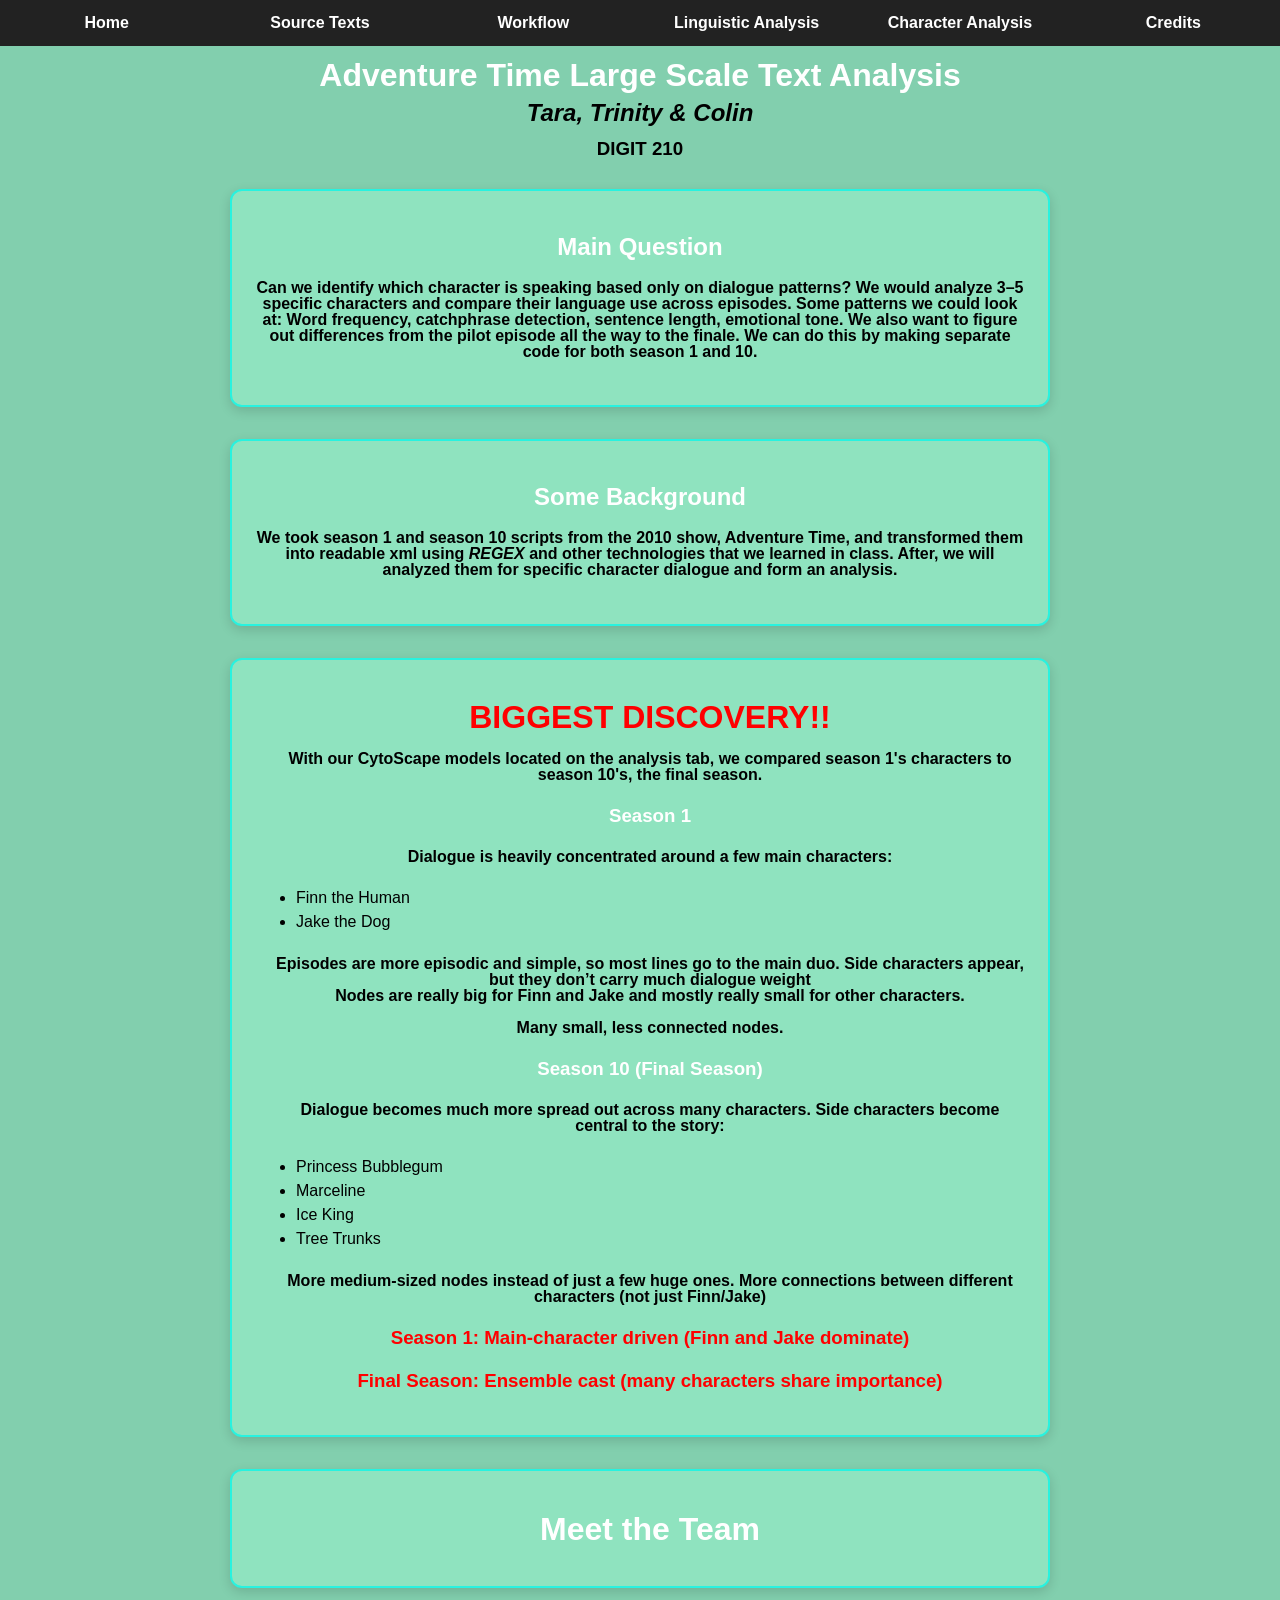
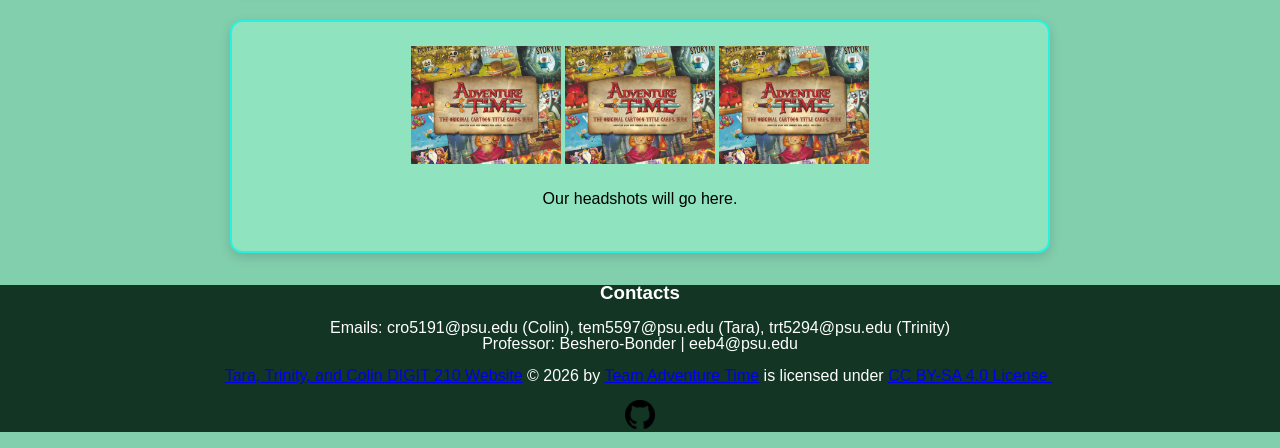
==== commit 81559d99: "fixing creative commons" ====
--- a/docs/index.html
+++ b/docs/index.html
@@ -1,16 +1,16 @@
 <!DOCTYPE html>
 <html xmlns="http://www.w3.org/1999/xhtml">
-  
+
     <head>
-       
+
         <title>Adventure Time Large Text Analysis</title>
         <meta charset="UTF-8" />
         <meta name="viewport" content="width=device-width, initial-scale=1.0" />
-       
+
         <link rel="stylesheet" type="text/css" href="style.css" />
     </head>
-    
-    
+
+
     <body>
         <nav class="navbar">
             <a href="index.html">Home</a>
@@ -19,122 +19,107 @@
             <a href="jupyter.html">Linguistic Analysis</a>
             <a href="analysis.html">Character Analysis</a>
             <a href="credits.html">Credits</a>
-            
-            
         </nav>
-       
-        
-            
-           
-        
         <h1 style="text-align:center;">Adventure Time Large Scale Text Analysis</h1>
         <h2 style="text-align:center;"><i>Tara, Trinity &amp; Colin</i></h2>
         <h3 style="text-align:center;">DIGIT 210</h3>
         <section>
             <div class="content-box">
                 <h1 style="text-align:center;">Main Question</h1>
-                <h4 style="text-align:center;">
-                    Can we identify which character is speaking based only on dialogue patterns? We would analyze 3–5 specific 
-                    characters and compare their language use across episodes. Some patterns we could look at: Word frequency,
-                    catchphrase detection, sentence length, emotional tone. We also want to figure out differences from the pilot episode
-                    all the way to the finale. We can do this by making separate code for both season 1 and 10.
-                    
-                </h4>
-        </div>
-    </section>
+                <h4 style="text-align:center;"> Can we identify which character is speaking based
+                    only on dialogue patterns? We would analyze 3–5 specific characters and compare
+                    their language use across episodes. Some patterns we could look at: Word
+                    frequency, catchphrase detection, sentence length, emotional tone. We also want
+                    to figure out differences from the pilot episode all the way to the finale. We
+                    can do this by making separate code for both season 1 and 10. </h4>
+            </div>
+        </section>
         <section>
-        
+
             <div class="content-box">
                 <h1 style="text-align:center;">Some Background</h1>
-                <h4 style="text-align:center;">
-                    We took season 1 and season 10 scripts from the 2010 show, Adventure Time, and transformed them into readable xml
-                    using <i>REGEX</i> and other technologies that we learned in class. After, we will analyzed them for
-                    specific character dialogue and form an analysis.
-                    
-                </h4>
+                <h4 style="text-align:center;"> We took season 1 and season 10 scripts from the 2010
+                    show, Adventure Time, and transformed them into readable xml using <i>REGEX</i>
+                    and other technologies that we learned in class. After, we will analyzed them
+                    for specific character dialogue and form an analysis. </h4>
             </div>
-            
-            
-            
-         
-            
+
+
+
+
+
         </section>
-        
-            
-            
-            
-            
-        
         <div class="content-box">
-            
-                <h1 style="margin-left:20px; color:red;">BIGGEST DISCOVERY!!</h1>
-                <h4 style="margin-left:20px;">
-                    With our CytoScape models located on the analysis tab, we compared season 1's characters to season 10's, the final season.<br></br>
-                    
-                </h4>
-                <h3 style="margin-left:20px; color:white;">Season 1</h3>
-                <h4 style="margin-left:20px;">
-                    Dialogue is heavily concentrated around a few main characters:</h4>
-                    <ul style="text-align:left;">
-                        <li>Finn the Human</li>
-                        <li>Jake the Dog</li>
-                    </ul>
-                <h4 style="margin-left:20px;">
-                    Episodes are more episodic and simple, so most lines go to the main duo.
-                    Side characters appear, but they don’t carry much dialogue weight<br></br>
-                    Nodes are really big for Finn and Jake and mostly really small for other characters.<br>
-                    </br>
-                    Many small, less connected nodes. 
-                </h4>
-                <h3 style="margin-left:20px; color:white;">Season 10 (Final Season)</h3>
-                <h4 style="margin-left:20px;">
-                    Dialogue becomes much more spread out across many characters.
-                    Side characters become central to the story:</h4>
+
+            <h1 style="margin-left:20px; color:red;">BIGGEST DISCOVERY!!</h1>
+            <h4 style="margin-left:20px;"> With our CytoScape models located on the analysis tab, we
+                compared season 1's characters to season 10's, the final season.<br />
+            </h4>
+            <h3 style="margin-left:20px; color:white;">Season 1</h3>
+            <h4 style="margin-left:20px;"> Dialogue is heavily concentrated around a few main
+                characters:</h4>
             <ul style="text-align:left;">
-                    <li>Princess Bubblegum</li>
-                    <li>Marceline</li>
-                    <li>Ice King</li>
-                    <li>Tree Trunks</li>
-                </ul>
-                <h4 style="margin-left:20px;">
-                    More medium-sized nodes instead of just a few huge ones. More connections between different characters (not just Finn/Jake)
-                </h4>
-                <h3 style="margin-left:20px; color:red;">Season 1: Main-character driven (Finn and Jake dominate)</h3>
-                <h3 style="margin-left:20px; color:red;">Final Season: Ensemble cast (many characters share importance)</h3>
-                
-            
-            
-            
-            
+                <li>Finn the Human</li>
+                <li>Jake the Dog</li>
+            </ul>
+            <h4 style="margin-left:20px;"> Episodes are more episodic and simple, so most lines go
+                to the main duo. Side characters appear, but they don’t carry much dialogue
+                weight<br /> Nodes are really big for Finn and Jake and mostly really small for
+                other characters.<br> </br> Many small, less connected nodes. </h4>
+            <h3 style="margin-left:20px; color:white;">Season 10 (Final Season)</h3>
+            <h4 style="margin-left:20px;"> Dialogue becomes much more spread out across many
+                characters. Side characters become central to the story:</h4>
+            <ul style="text-align:left;">
+                <li>Princess Bubblegum</li>
+                <li>Marceline</li>
+                <li>Ice King</li>
+                <li>Tree Trunks</li>
+            </ul>
+            <h4 style="margin-left:20px;"> More medium-sized nodes instead of just a few huge ones.
+                More connections between different characters (not just Finn/Jake) </h4>
+            <h3 style="margin-left:20px; color:red;">Season 1: Main-character driven (Finn and Jake
+                dominate)</h3>
+            <h3 style="margin-left:20px; color:red;">Final Season: Ensemble cast (many characters
+                share importance)</h3>
+
+
+
+
+
         </div>
-        
         <div class="content-box">
             <h1 style="margin-left:20px; color:white;">Meet the Team</h1>
-           
+
         </div>
         <div class="content-box">
-            
-           <!-- these are filler images -->
+
+            <!-- these are filler images -->
             <div class="image-row">
-                <img src="images/titlecard.jpg" width="150" alt="img1"></img>
-                <img src="images/titlecard.jpg" width="150" alt="img2"></img>
-                <img src="images/titlecard.jpg" width="150" alt="img3"></img>
+                <img src="images/titlecard.jpg" width="150" alt="img1" />
+                <img src="images/titlecard.jpg" width="150" alt="img2" />
+                <img src="images/titlecard.jpg" width="150" alt="img3" />
             </div>
-            
+
             <p>Our headshots will go here.</p>
         </div>
         <footer>
-            <h3 style="text-align:center;"><b>Contacts</b> 
+            <h3 style="text-align:center;"><b>Contacts</b>
             </h3>
-            
-            
-            
-            <p style="text-align:center;">Emails: cro5191@psu.edu (Colin), tem5597@psu.edu (Tara), trt5294@psu.edu (Trinity)<br></br>
-                Professor: Beshero-Bonder | eeb4@psu.edu<br></br></p>
-            <p style="text-align:center;"><a href="https://example.com">Tara, Trinity, and Colin DIGIT 210 Website</a> © 2026 by <a href="https://example.com">Team Adventure Time</a> is licensed under <a href="https://creativecommons.org/licenses/by/4.0/">CC BY 4.0</a><img src="https://mirrors.creativecommons.org/presskit/icons/cc.svg" alt="" style="max-width: 1em;max-height:1em;margin-left: .2em;"></img></p>
-            <p style="text-align:center;"><a href="https://github.com/Tara1224/AdventureTime.git" target="blank">
-                <img src="images/git.png" width="30" alt="GitHub Logo"></img>
-            </a></p>
+
+
+
+            <p style="text-align:center;">Emails: cro5191@psu.edu (Colin), tem5597@psu.edu (Tara),
+                trt5294@psu.edu (Trinity)<br /> Professor: Beshero-Bonder | eeb4@psu.edu<br /></p>
+            <p style="text-align:center;"><a href="https://example.com">Tara, Trinity, and Colin
+                    DIGIT 210 Website</a> © 2026 by <a href="https://example.com">Team Adventure
+                    Time</a> is licensed under <a
+                    href="https://creativecommons.org/licenses/by-sa/4.0/"> CC BY-SA 4.0 License
+                    </a><img src="https://mirrors.creativecommons.org/presskit/icons/cc.svg" alt=""
+                    style="max-width: 1em;max-height:1em;margin-left: .2em;" /></p>
+            <p style="text-align:center;"><a href="https://github.com/Tara1224/AdventureTime.git"
+                    target="blank">
+                    <img src="images/git.png" width="30" alt="GitHub Logo" />
+                </a></p>
         </footer>
     </body>
-</html>+</html>
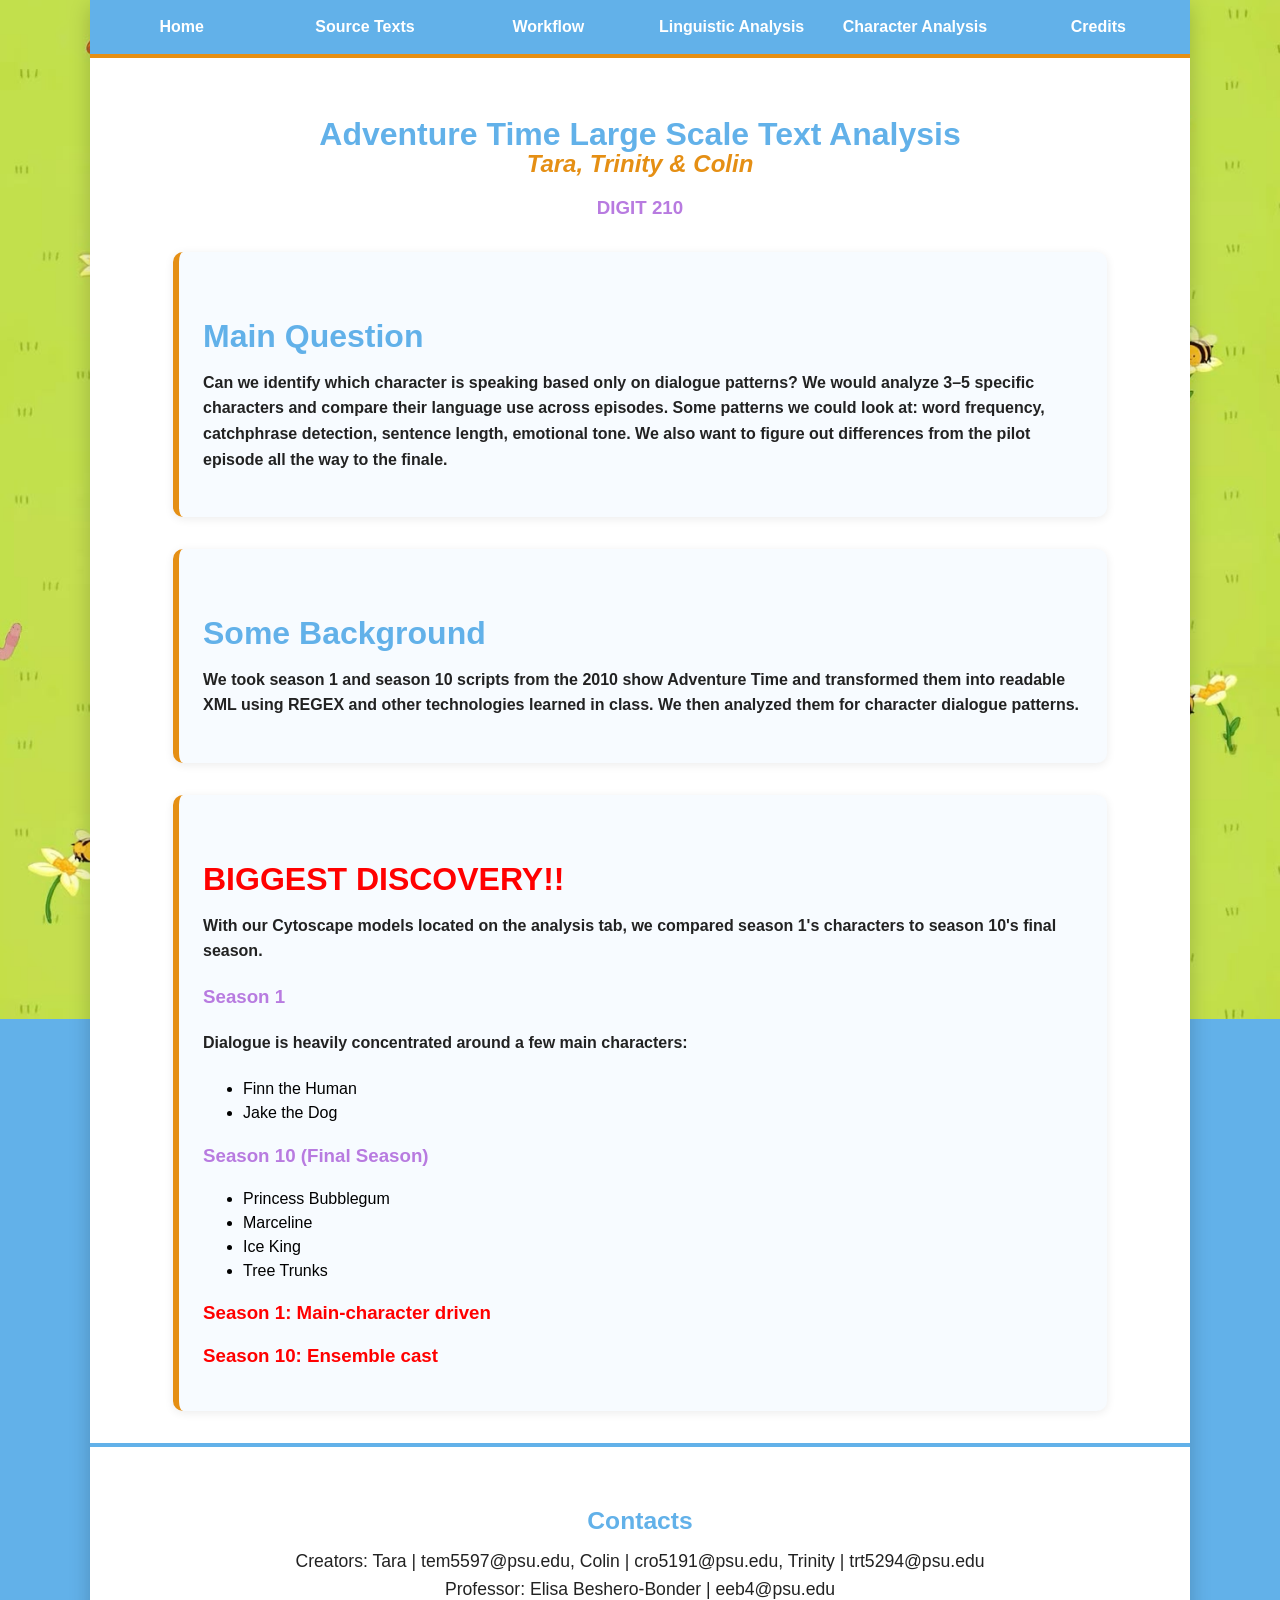
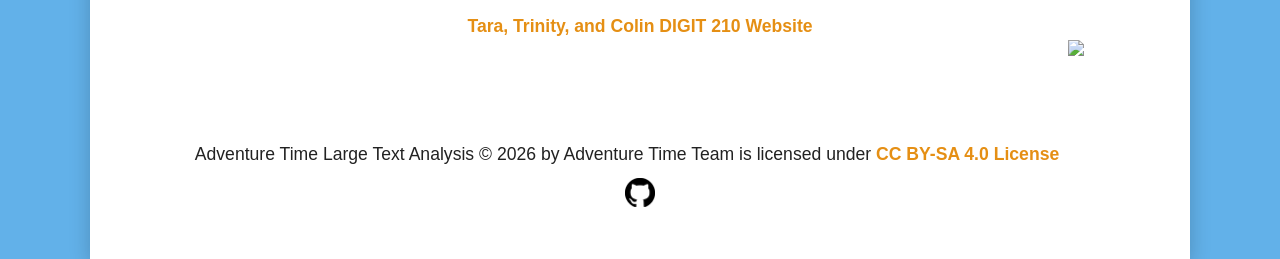
==== commit 1878a052: "fixing website for digit works" ====
--- a/docs/index.html
+++ b/docs/index.html
@@ -2,124 +2,99 @@
 <html xmlns="http://www.w3.org/1999/xhtml">
 
     <head>
-
         <title>Adventure Time Large Text Analysis</title>
         <meta charset="UTF-8" />
         <meta name="viewport" content="width=device-width, initial-scale=1.0" />
-
         <link rel="stylesheet" type="text/css" href="style.css" />
     </head>
 
+    <body>
+        <div class="page-wrapper">
 
-    <body>
-        <nav class="navbar">
-            <a href="index.html">Home</a>
-            <a href="texts.html">Source Texts</a>
-            <a href="workflow.html">Workflow</a>
-            <a href="jupyter.html">Linguistic Analysis</a>
-            <a href="analysis.html">Character Analysis</a>
-            <a href="credits.html">Credits</a>
-        </nav>
-        <h1 style="text-align:center;">Adventure Time Large Scale Text Analysis</h1>
-        <h2 style="text-align:center;"><i>Tara, Trinity &amp; Colin</i></h2>
-        <h3 style="text-align:center;">DIGIT 210</h3>
-        <section>
-            <div class="content-box">
-                <h1 style="text-align:center;">Main Question</h1>
-                <h4 style="text-align:center;"> Can we identify which character is speaking based
-                    only on dialogue patterns? We would analyze 3–5 specific characters and compare
-                    their language use across episodes. Some patterns we could look at: Word
-                    frequency, catchphrase detection, sentence length, emotional tone. We also want
-                    to figure out differences from the pilot episode all the way to the finale. We
-                    can do this by making separate code for both season 1 and 10. </h4>
+            <nav class="navbar">
+                <a href="index.html">Home</a>
+                <a href="texts.html">Source Texts</a>
+                <a href="workflow.html">Workflow</a>
+                <a href="jupyter.html">Linguistic Analysis</a>
+                <a href="analysis.html">Character Analysis</a>
+                <a href="credits.html">Credits</a>
+            </nav>
+
+            <div class="title-block">
+                <h1>Adventure Time Large Scale Text Analysis</h1>
+                <h2><i>Tara, Trinity &amp; Colin</i></h2>
+                <h3>DIGIT 210</h3>
             </div>
-        </section>
-        <section>
 
             <div class="content-box">
-                <h1 style="text-align:center;">Some Background</h1>
-                <h4 style="text-align:center;"> We took season 1 and season 10 scripts from the 2010
-                    show, Adventure Time, and transformed them into readable xml using <i>REGEX</i>
-                    and other technologies that we learned in class. After, we will analyzed them
-                    for specific character dialogue and form an analysis. </h4>
+                <h1>Main Question</h1>
+                <h4> Can we identify which character is speaking based only on dialogue patterns? We
+                    would analyze 3–5 specific characters and compare their language use across
+                    episodes. Some patterns we could look at: word frequency, catchphrase detection,
+                    sentence length, emotional tone. We also want to figure out differences from the
+                    pilot episode all the way to the finale. </h4>
             </div>
 
-
-
-
-
-        </section>
-        <div class="content-box">
-
-            <h1 style="margin-left:20px; color:red;">BIGGEST DISCOVERY!!</h1>
-            <h4 style="margin-left:20px;"> With our CytoScape models located on the analysis tab, we
-                compared season 1's characters to season 10's, the final season.<br />
-            </h4>
-            <h3 style="margin-left:20px; color:white;">Season 1</h3>
-            <h4 style="margin-left:20px;"> Dialogue is heavily concentrated around a few main
-                characters:</h4>
-            <ul style="text-align:left;">
-                <li>Finn the Human</li>
-                <li>Jake the Dog</li>
-            </ul>
-            <h4 style="margin-left:20px;"> Episodes are more episodic and simple, so most lines go
-                to the main duo. Side characters appear, but they don’t carry much dialogue
-                weight<br /> Nodes are really big for Finn and Jake and mostly really small for
-                other characters.<br> </br> Many small, less connected nodes. </h4>
-            <h3 style="margin-left:20px; color:white;">Season 10 (Final Season)</h3>
-            <h4 style="margin-left:20px;"> Dialogue becomes much more spread out across many
-                characters. Side characters become central to the story:</h4>
-            <ul style="text-align:left;">
-                <li>Princess Bubblegum</li>
-                <li>Marceline</li>
-                <li>Ice King</li>
-                <li>Tree Trunks</li>
-            </ul>
-            <h4 style="margin-left:20px;"> More medium-sized nodes instead of just a few huge ones.
-                More connections between different characters (not just Finn/Jake) </h4>
-            <h3 style="margin-left:20px; color:red;">Season 1: Main-character driven (Finn and Jake
-                dominate)</h3>
-            <h3 style="margin-left:20px; color:red;">Final Season: Ensemble cast (many characters
-                share importance)</h3>
-
-
-
-
-
-        </div>
-        <div class="content-box">
-            <h1 style="margin-left:20px; color:white;">Meet the Team</h1>
-
-        </div>
-        <div class="content-box">
-
-            <!-- these are filler images -->
-            <div class="image-row">
-                <img src="images/titlecard.jpg" width="150" alt="img1" />
-                <img src="images/titlecard.jpg" width="150" alt="img2" />
-                <img src="images/titlecard.jpg" width="150" alt="img3" />
+            <div class="content-box">
+                <h1>Some Background</h1>
+                <h4> We took season 1 and season 10 scripts from the 2010 show Adventure Time and
+                    transformed them into readable XML using REGEX and other technologies learned in
+                    class. We then analyzed them for character dialogue patterns. </h4>
             </div>
 
-            <p>Our headshots will go here.</p>
+            <div class="content-box">
+                <h1 style="color:red;">BIGGEST DISCOVERY!!</h1>
+
+                <h4> With our Cytoscape models located on the analysis tab, we compared season 1's
+                    characters to season 10's final season. </h4>
+
+                <h3>Season 1</h3>
+                <h4>Dialogue is heavily concentrated around a few main characters:</h4>
+                <ul>
+                    <li>Finn the Human</li>
+                    <li>Jake the Dog</li>
+                </ul>
+
+                <h3>Season 10 (Final Season)</h3>
+                <ul>
+                    <li>Princess Bubblegum</li>
+                    <li>Marceline</li>
+                    <li>Ice King</li>
+                    <li>Tree Trunks</li>
+                </ul>
+
+                <h3 style="color:red;">Season 1: Main-character driven</h3>
+                <h3 style="color:red;">Season 10: Ensemble cast</h3>
+            </div>
+            <footer>
+
+                <h3 style="text-align:center;">
+                    <b>Contacts</b>
+                </h3>
+
+                <p style="text-align:center;"> Creators: Tara | tem5597@psu.edu, Colin |
+                    cro5191@psu.edu, Trinity | trt5294@psu.edu<br /> Professor: Elisa Beshero-Bonder
+                    | eeb4@psu.edu<br />
+                </p>
+
+                <p style="text-align:center;">
+                    <a href="https://example.com"> Tara, Trinity, and Colin DIGIT 210 Website
+                    </a><br /> Adventure Time Large Text Analysis © 2026 by Adventure Time Team is
+                    licensed under <a href="https://creativecommons.org/licenses/by-sa/4.0/"
+                        target="_blank" rel="noopener"> CC BY-SA 4.0 License </a>
+                    <img src="https://mirrors.creativecommons.org/presskit/icons/cc.svg"
+                        alt="Creative Commons license icon"
+                        style="max-width: 1em; max-height:1em; margin-left: .2em;" />
+                </p>
+
+                <p style="text-align:center;">
+                    <a href="https://github.com/Tara1224/AdventureTime.git" target="_blank"
+                        rel="noopener">
+                        <img src="images/git.png" width="30" alt="GitHub Logo" />
+                    </a>
+                </p>
+
+            </footer>
         </div>
-        <footer>
-            <h3 style="text-align:center;"><b>Contacts</b>
-            </h3>
-
-
-
-            <p style="text-align:center;">Emails: cro5191@psu.edu (Colin), tem5597@psu.edu (Tara),
-                trt5294@psu.edu (Trinity)<br /> Professor: Beshero-Bonder | eeb4@psu.edu<br /></p>
-            <p style="text-align:center;"><a href="https://example.com">Tara, Trinity, and Colin
-                    DIGIT 210 Website</a> © 2026 by <a href="https://example.com">Team Adventure
-                    Time</a> is licensed under <a
-                    href="https://creativecommons.org/licenses/by-sa/4.0/"> CC BY-SA 4.0 License
-                    </a><img src="https://mirrors.creativecommons.org/presskit/icons/cc.svg" alt=""
-                    style="max-width: 1em;max-height:1em;margin-left: .2em;" /></p>
-            <p style="text-align:center;"><a href="https://github.com/Tara1224/AdventureTime.git"
-                    target="blank">
-                    <img src="images/git.png" width="30" alt="GitHub Logo" />
-                </a></p>
-        </footer>
     </body>
 </html>
--- a/docs/style.css
+++ b/docs/style.css
@@ -1,100 +1,201 @@
-figcaption { 
-    text-align: center;
-    background: pink;
-    }
-    
+/* =========================
+   BODY BACKGROUND
+========================= */
 body {
-    background: #82CFAE;
+    margin: 0;
     font-family: Arial, "Courier New", sans-serif;
-    line-height:1.0em;
-    margin: 0;            
-    overflow-x: hidden;  
-}
-
+    line-height: 1.5em;
+
+    background-color: #62b1e9;
+
+    background-image: url("images/adtime-background.jpg"), url("images/adtime-background.jpg");
+    background-repeat: no-repeat, no-repeat;
+
+    background-size: 50% auto, 50% auto;
+    background-position: left center, right center;
+
+    background-attachment: fixed;
+
+    overflow-x: hidden;
+}
+
+/* =========================
+   CENTER PAGE WRAPPER
+========================= */
+.page-wrapper {
+    width: 90%;
+    max-width: 1100px;
+    margin: 0 auto;
+
+    background: #ffffff;
+
+    box-shadow: 0 6px 20px rgba(0, 0, 0, 0.2);
+    min-height: 100vh;
+}
+/* =========================
+   TITLE BLOCK
+========================= */
+.title-block {
+    text-align: center;
+    font-family: "Trebuchet MS", Arial, sans-serif;
+    font-weight: 700;
+    padding-top: 1em;
+}
+
+.title-block h1 {
+    margin-bottom: 0.2em;
+}
+
+.title-block h2,
+.title-block h3 {
+    margin-top: 0.2em;
+}
+
+/* =========================
+   CONTENT BOXES
+========================= */
 .content-box {
-    width: 60%;
-    margin: 2em auto; /* centers horizontally + adds vertical spacing */
+    width: 80%;
+    margin: 2em auto;
     padding: 1.5em;
 
-    background: #8FE3BF; /* cleaner than grey */
-    border: 2px solid #28f2df; /* matches your accent color */
-    border-radius: 12px; /* smooth corners */
-
-    box-shadow: 0 4px 12px rgba(0,0,0,0.15); /* subtle depth */
-    line-height: 1.5em; /* better readability */
-    text-align: center;
-}
-    
-/*.computer and .video are apart of the bmo setup, where the z-index indicates which sits on top. 
-In this case, the computer.png sits on top.*/ 
-.computer {
-    position: relative;
-    display: block;   
-    width: 100vw;        
-    height:auto;
-    overflow: hidden;
-    z-index: 2;
-    pointer-events: none; 
-    /*this pointer-events: none; gives an error in CSS editor but it works in the browser so I will keep it*/
-}
-.video {
-    position: absolute;      
-    top: 50px;              
-    left: 250px;             
-    width: 900px;          
-    height: 500px;
-    z-index: 1;            
-}
-
-
-
+    background: #f7fbff;
+    border-left: 6px solid #e58f14;
+
+    border-radius: 10px;
+    box-shadow: 0 2px 10px rgba(0, 0, 0, 0.08);
+
+    text-align: left;
+}
+
+/* =========================
+   TYPOGRAPHY
+========================= */
+h1 {
+    color: #62b1e9;
+    font-size: 2em;
+    margin-top: 1.5em;
+}
+
+h2 {
+    color: #e58f14;
+    margin-top: 1.5em;
+}
+
+h3 {
+    color: #b87be0;
+}
+
+h4,
+p {
+    color: #222;
+    line-height: 1.6em;
+}
+
+/* =========================
+   NAVBAR
+========================= */
 .navbar {
-    background-color: #222;
-    display: flex; 
-}
-
+    background-color: #62b1e9;
+    display: flex;
+    flex-wrap: wrap;
+    border-bottom: 4px solid #e58f14;
+}
 
 .navbar a {
-    flex: 1;                   
+    flex: 1;
     text-align: center;
     padding: 15px;
     color: white;
     text-decoration: none;
     font-weight: bold;
-    display: block;
-}
-
+    transition: 0.3s ease;
+}
 
 .navbar a:hover {
-    background-color: #47A189;
-}
-
-h1 {
-   color: white;
-}
+    background-color: #e58f14;
+    color: #000;
+}
+
+/* =========================
+   FOOTER
+========================= */
 footer {
-    background:#123524;
-    color: white;
-}
-h4 {
-    line-height:1.0em;
-    
-}
+    background: #ffffff;
+    color: #222;
+
+    padding: 2em 1.5em;
+    text-align: center;
+
+    font-family: "Trebuchet MS", Arial, sans-serif;
+    font-size: 1.1em;
+    line-height: 1.6em;
+
+    border-top: 4px solid #62b1e9;
+}
+
+footer h3 {
+    font-size: 1.4em;
+    color: #62b1e9;
+    margin-bottom: 0.5em;
+}
+
+footer a {
+    color: #e58f14;
+    font-weight: bold;
+    text-decoration: none;
+}
+
+footer a:hover {
+    color: #ff7fbf;
+}
+
+footer p {
+    margin: 0.5em 0;
+}
+
+/* =========================
+   FIGCAPTION
+========================= */
+figcaption {
+    text-align: center;
+    background: #e58f14;
+    color: #000;
+    padding: 5px;
+    font-weight: bold;
+}
+
+/* =========================
+   ANIMATIONS
+========================= */
 .finn {
-    display: inline-block;           
-    transition: transform 1.1s ease; 
+    display: inline-block;
+    transition: transform 0.8s ease;
 }
 
 .finn:hover {
-transform: translateY(-25px);
+    transform: translateY(-15px);
 }
 
 .cyto {
-  display: inline-block;
-  transition: transform 0.7s ease;
-  transform-origin: center;
+    display: inline-block;
+    transition: transform 0.6s ease;
 }
 
 .cyto:hover {
-  transform: translateY(100px) scale(1.5);
+    transform: scale(1.05);
+}
+
+/* =========================
+   SECTION ALIGNMENT
+========================= */
+.section {
+    text-align: center;
+    margin: 2em auto;
+    padding: 1em 0;
+}
+
+.section ul {
+    display: inline-block;
+    text-align: left;
 }
